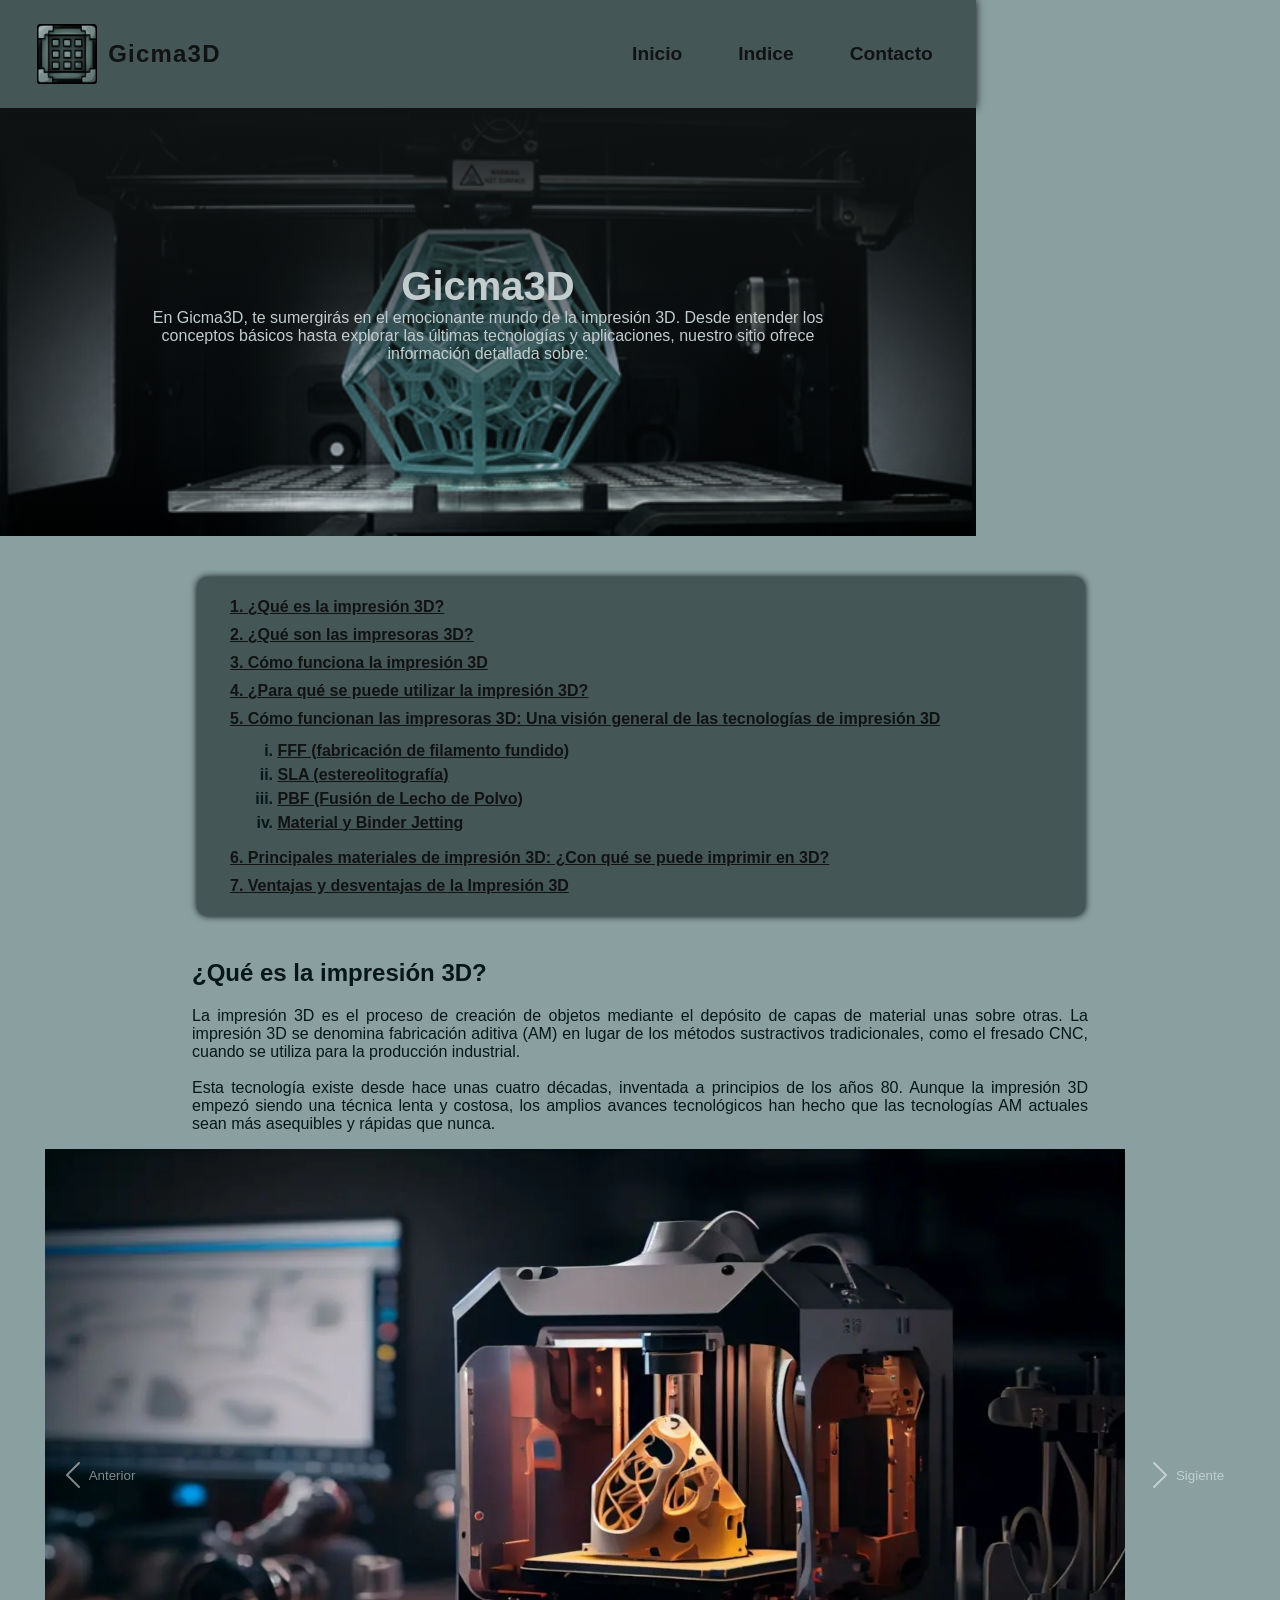
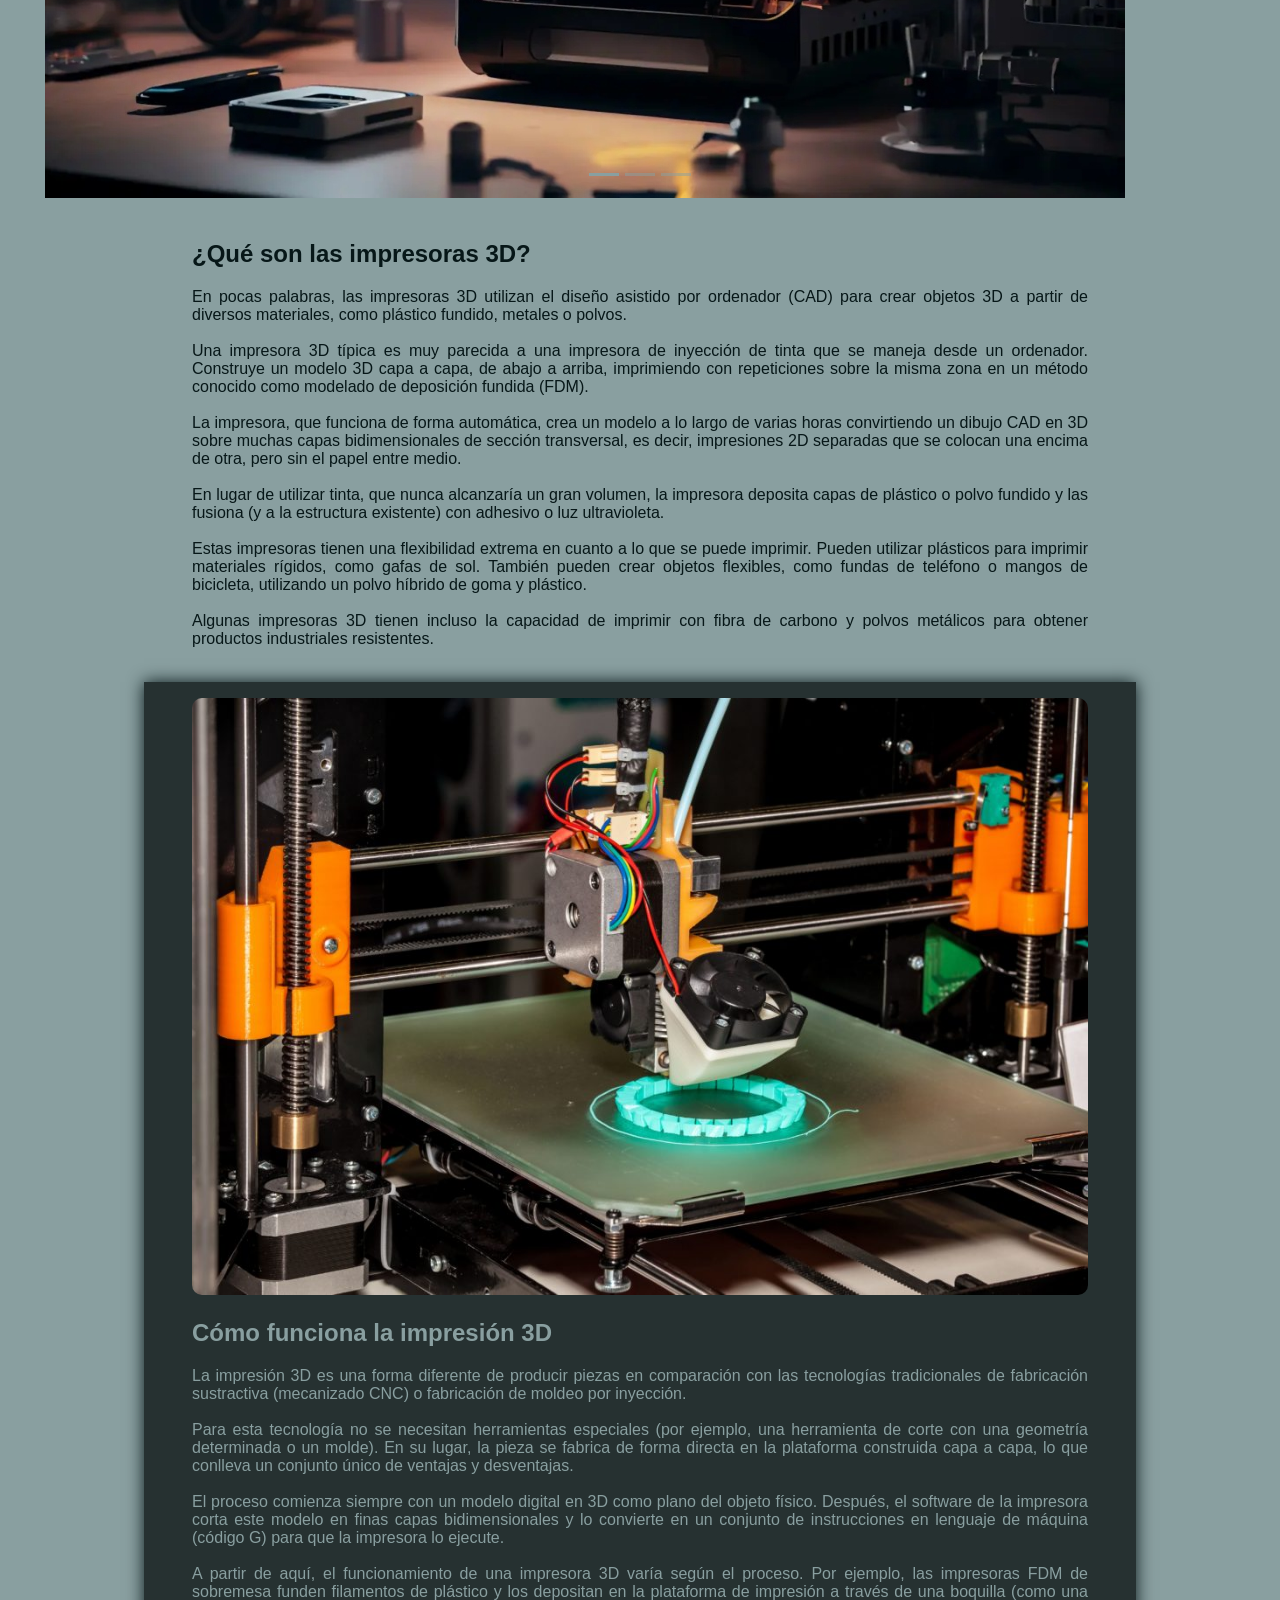
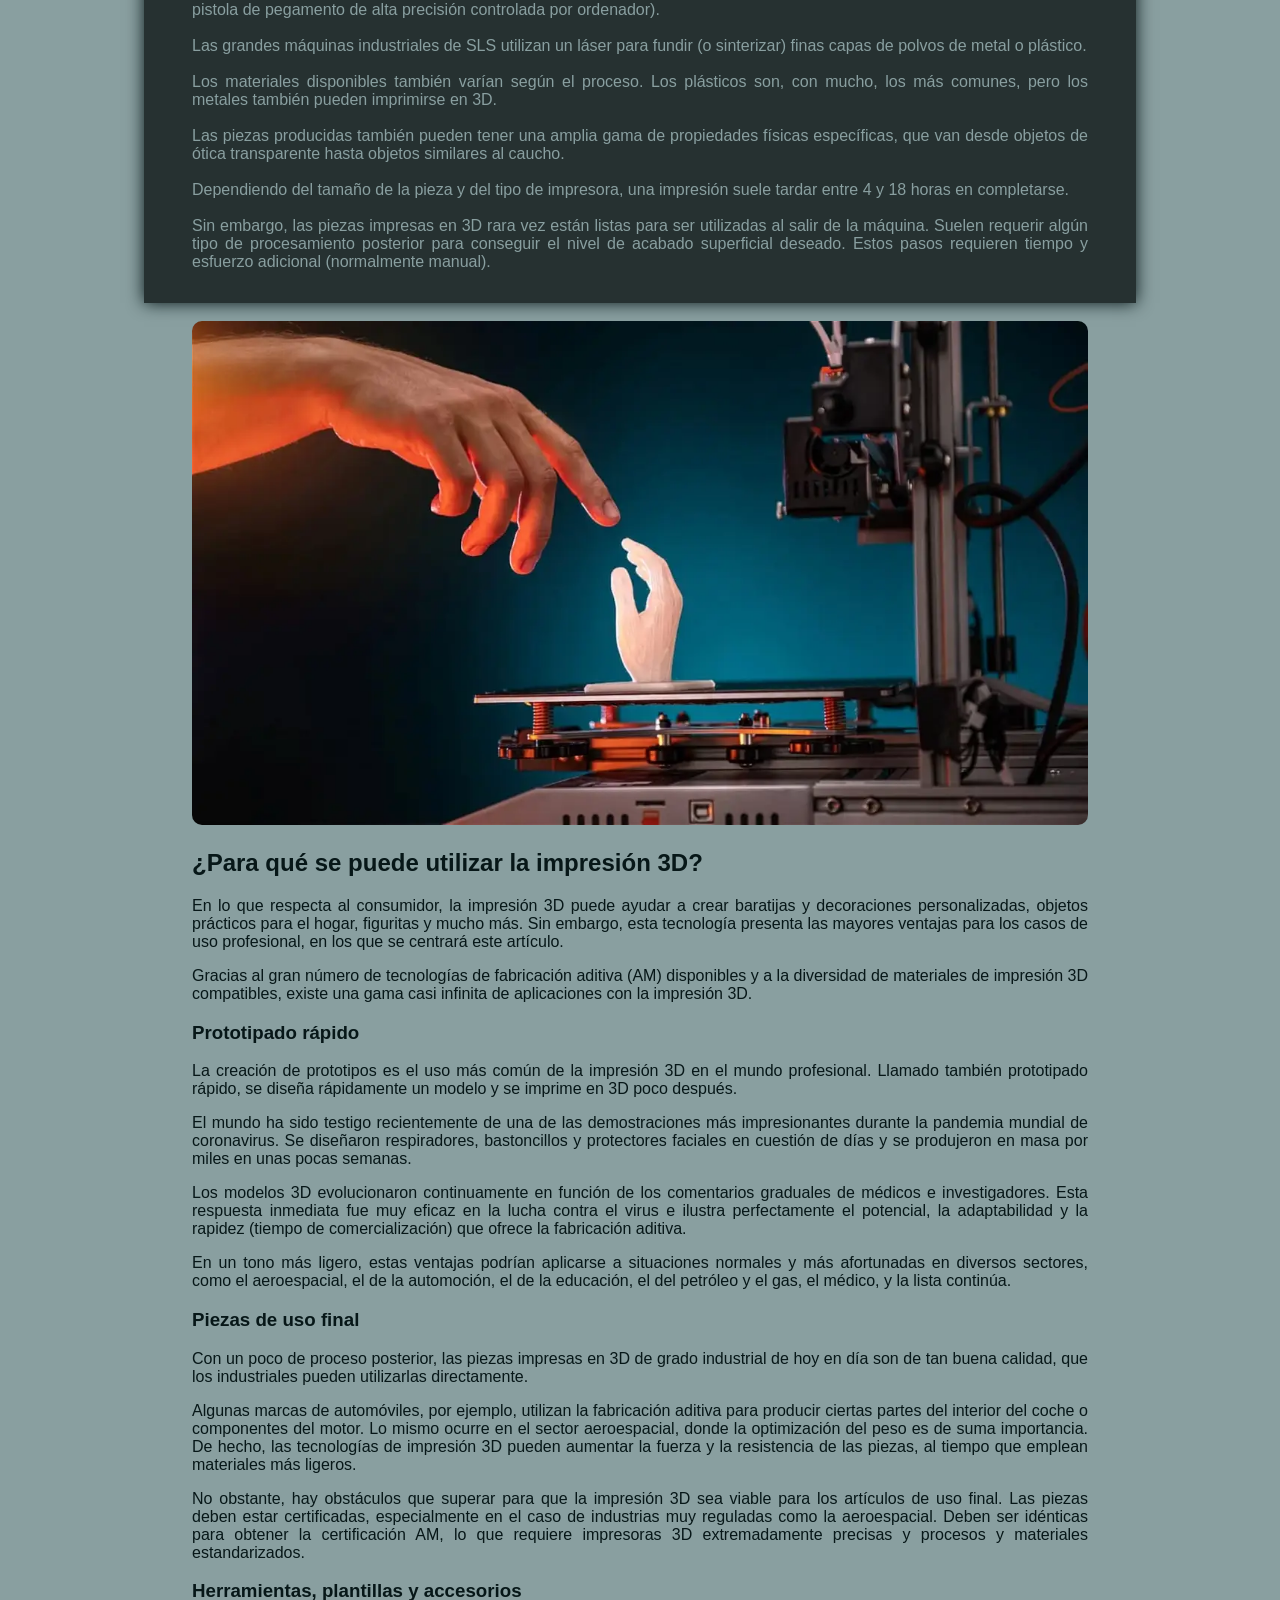
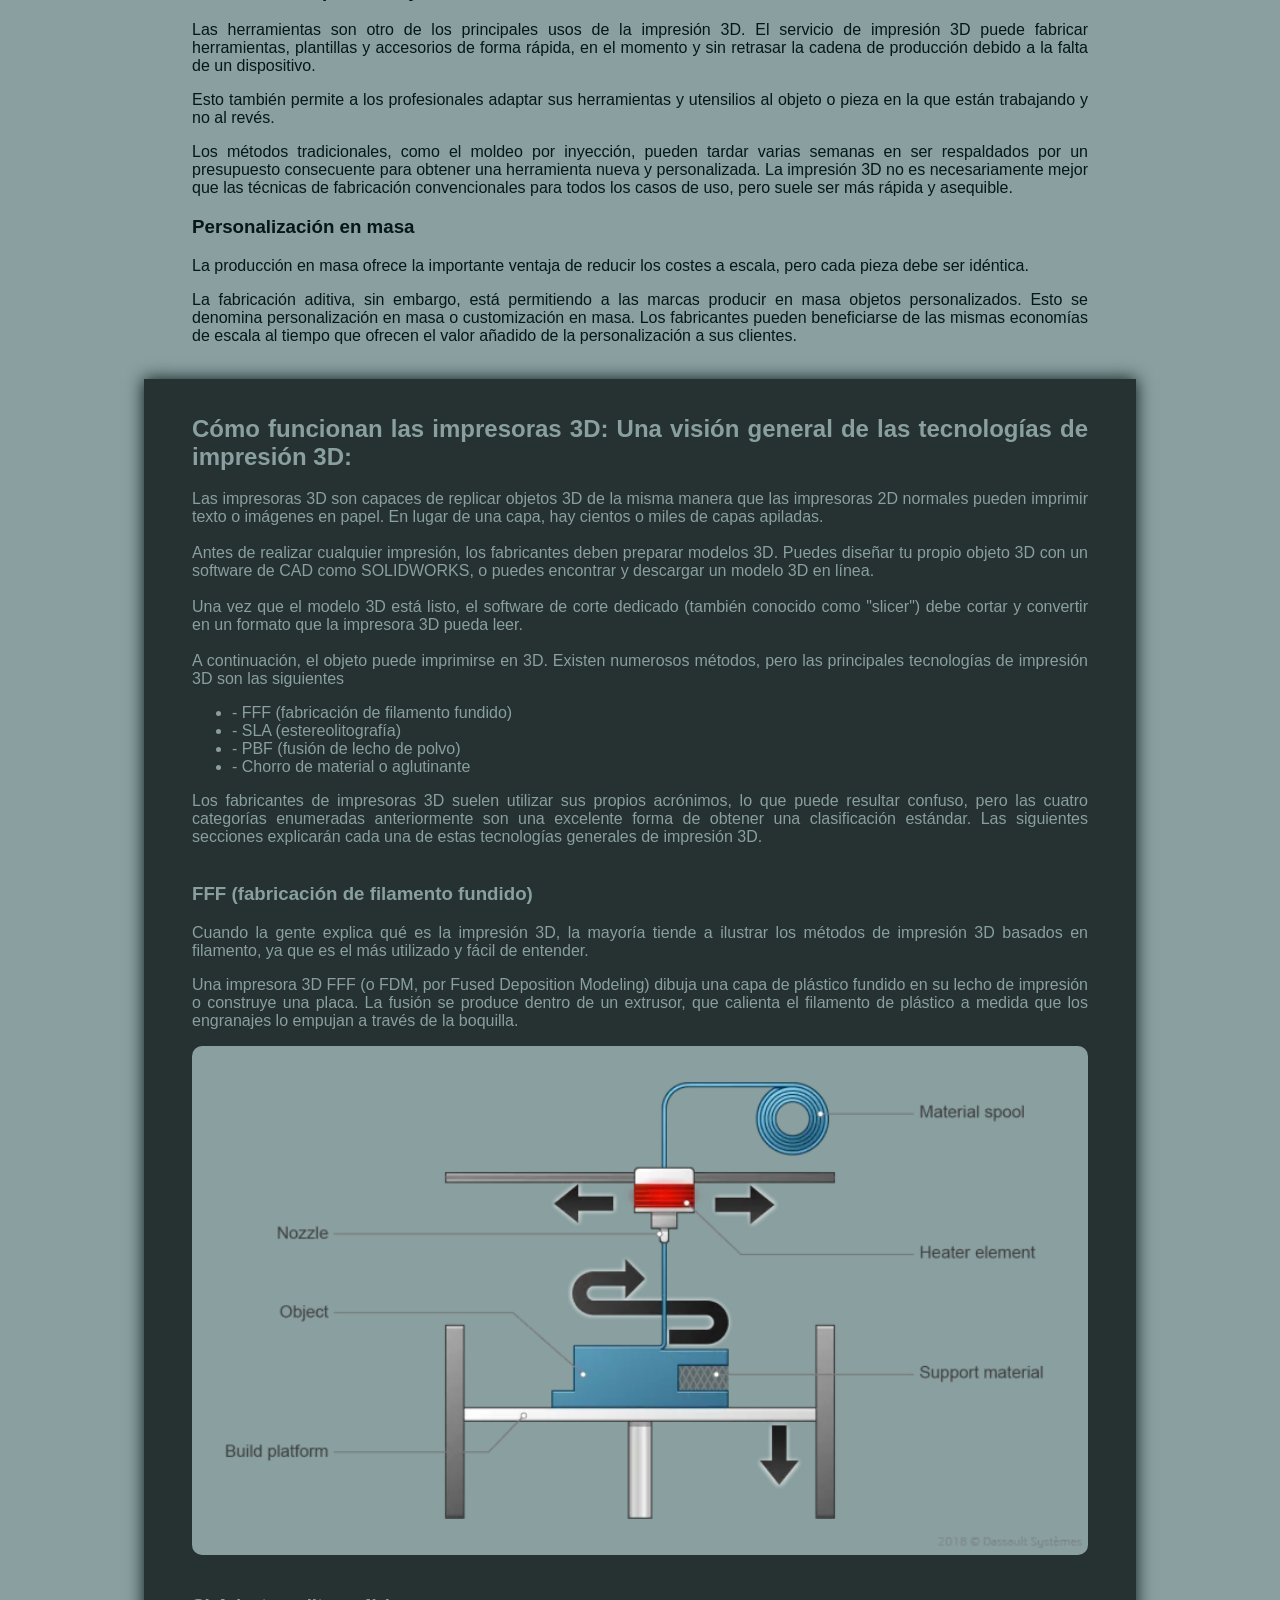
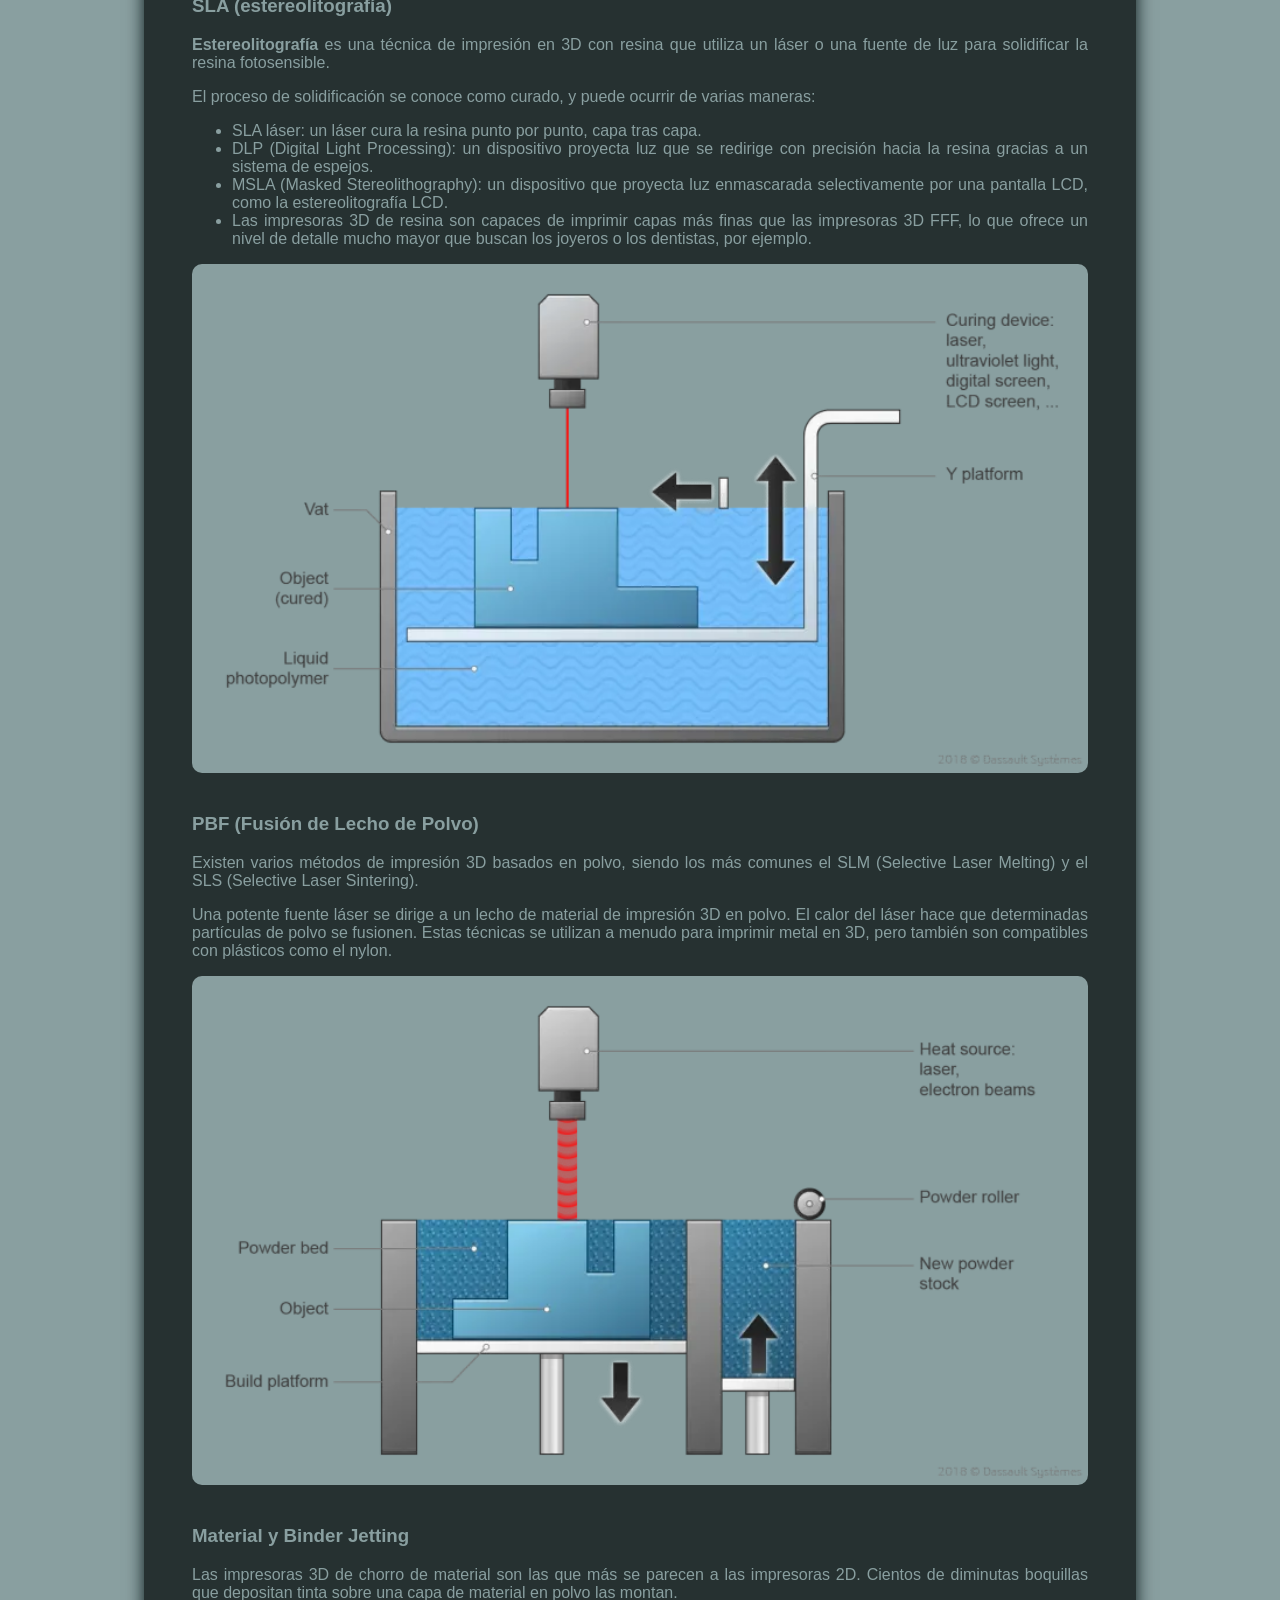
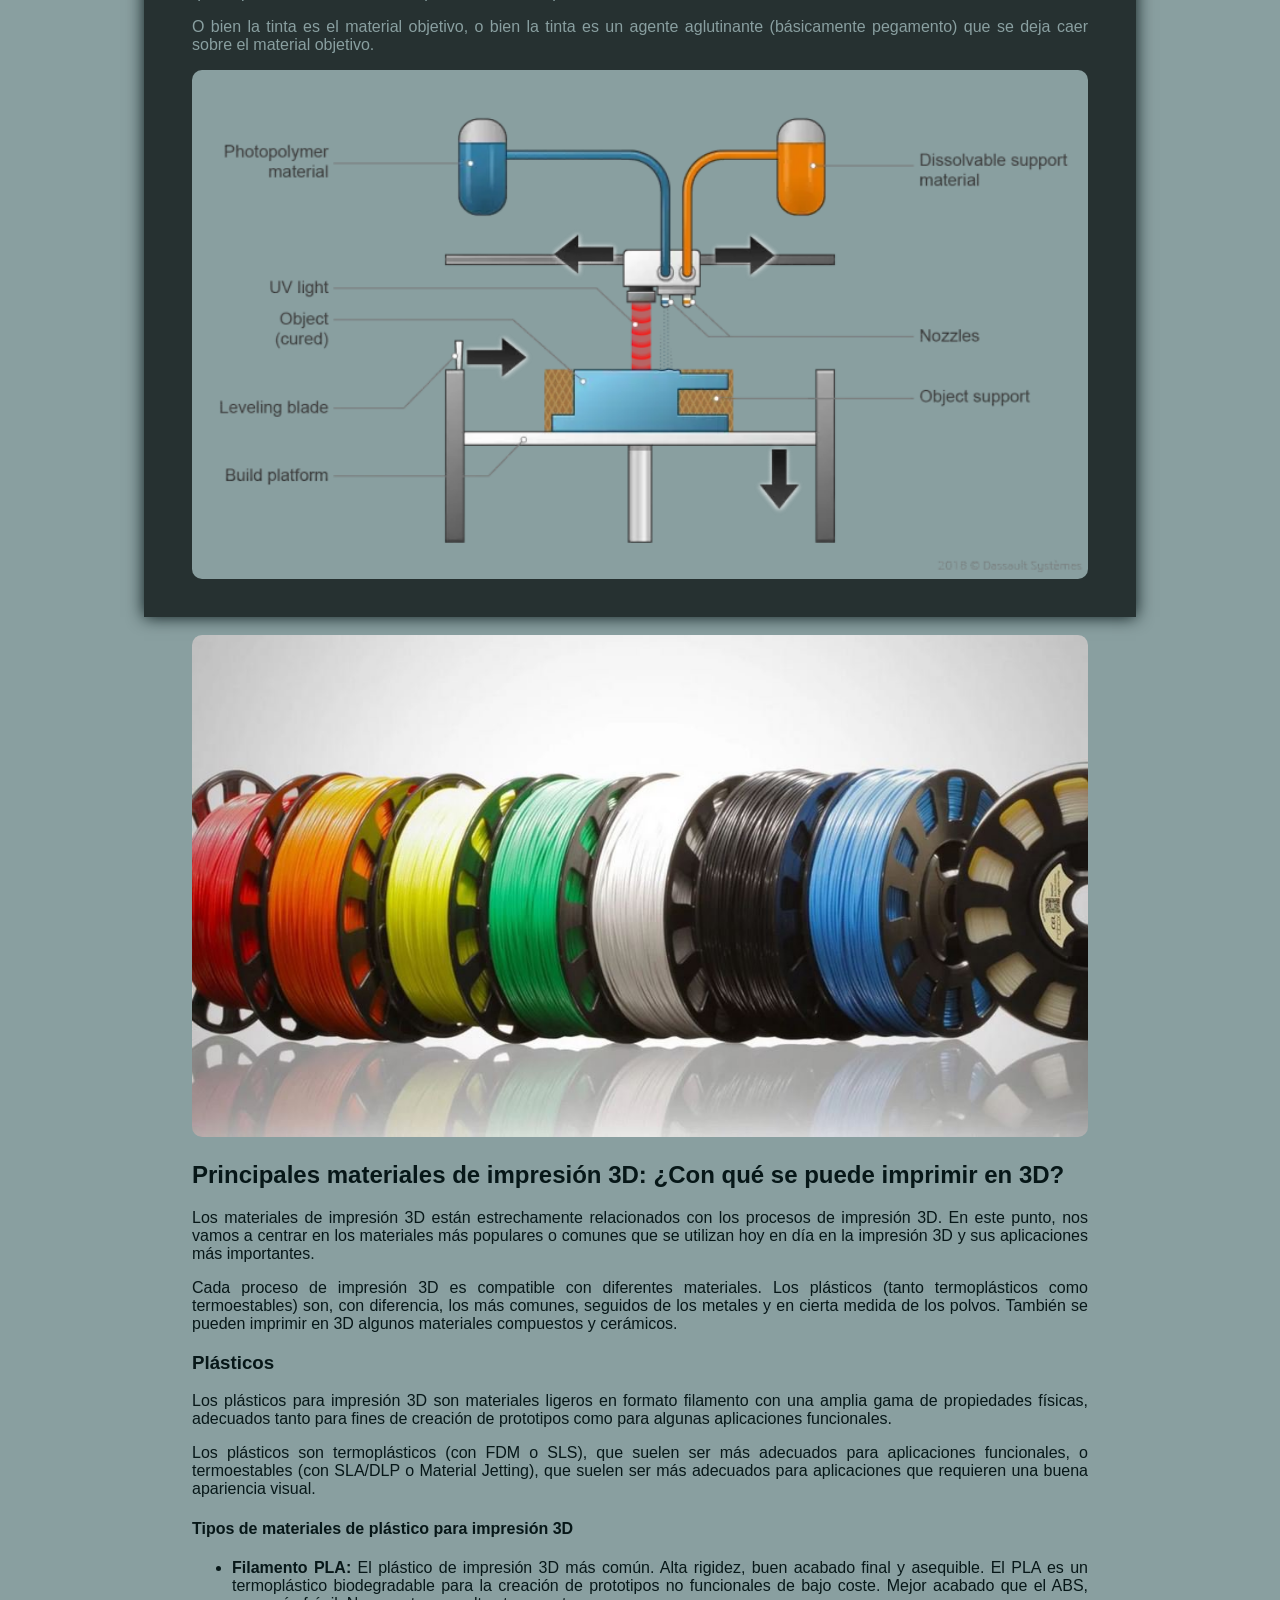
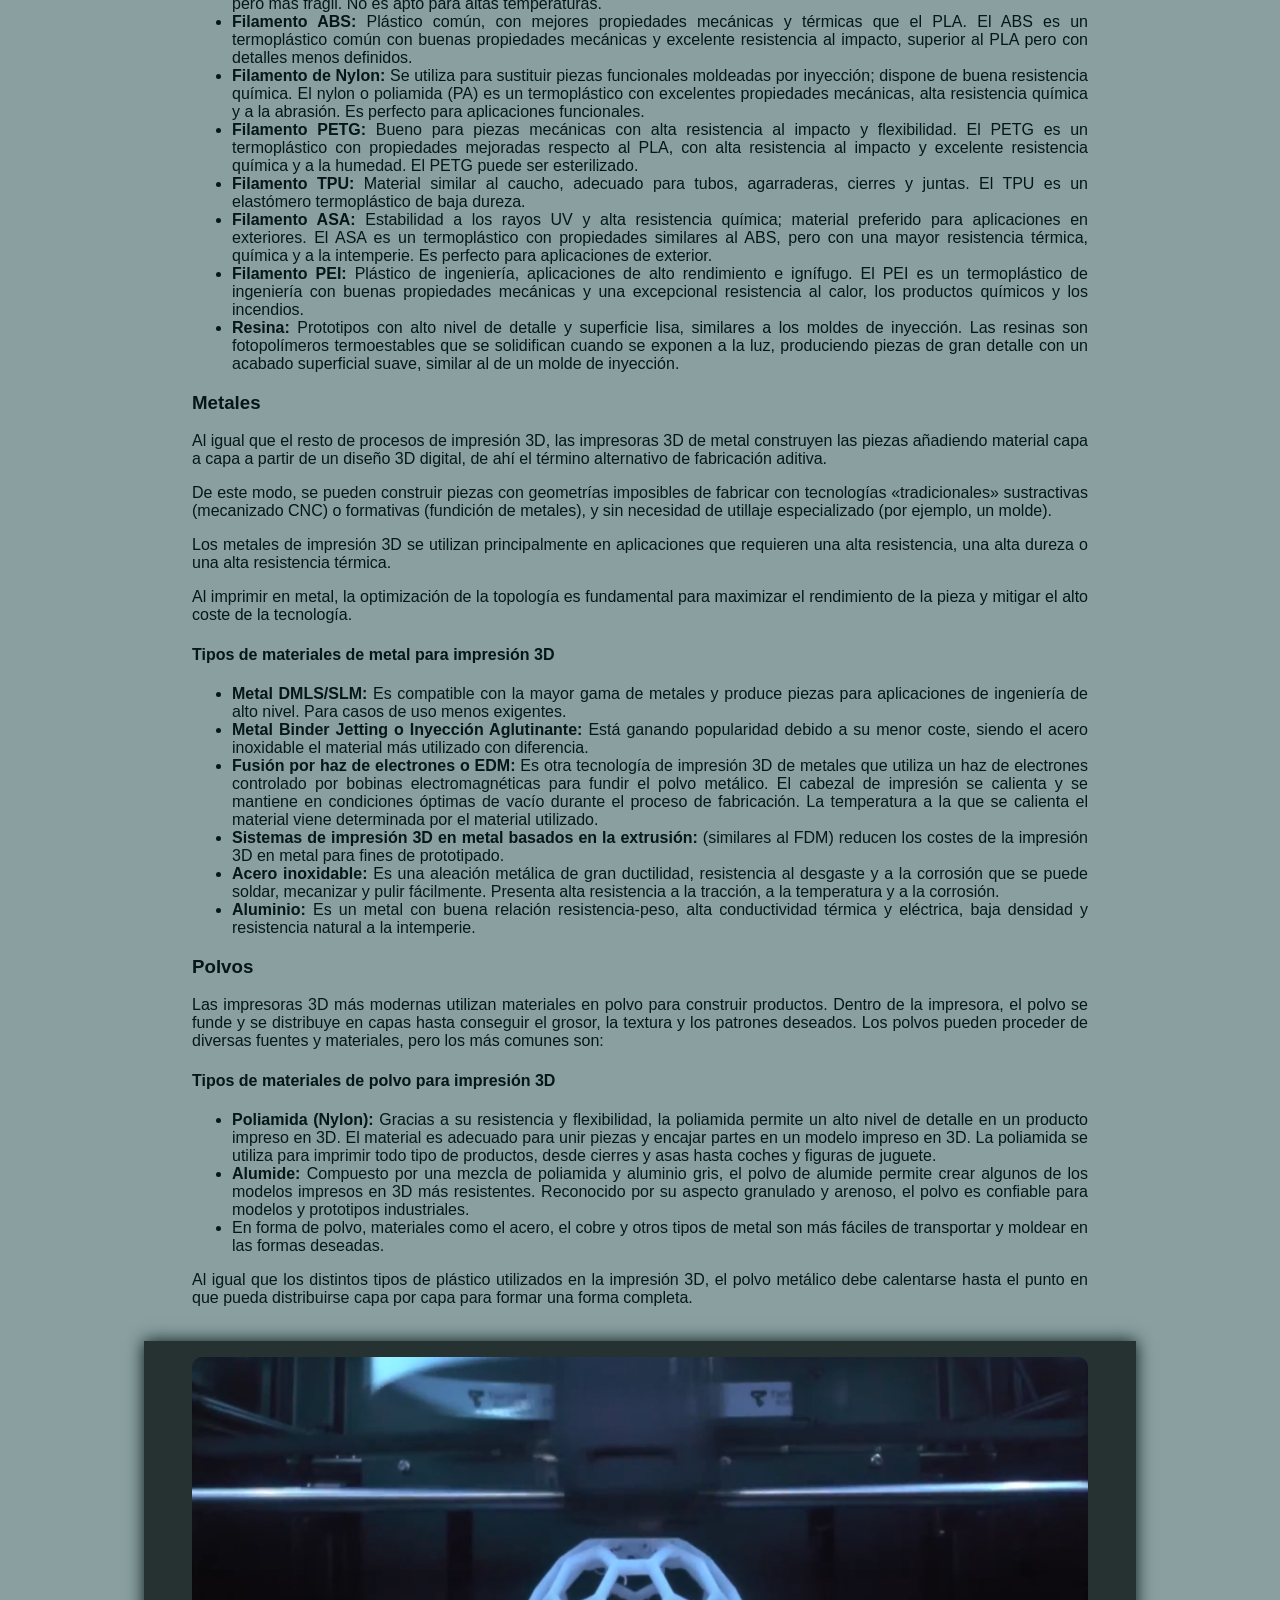
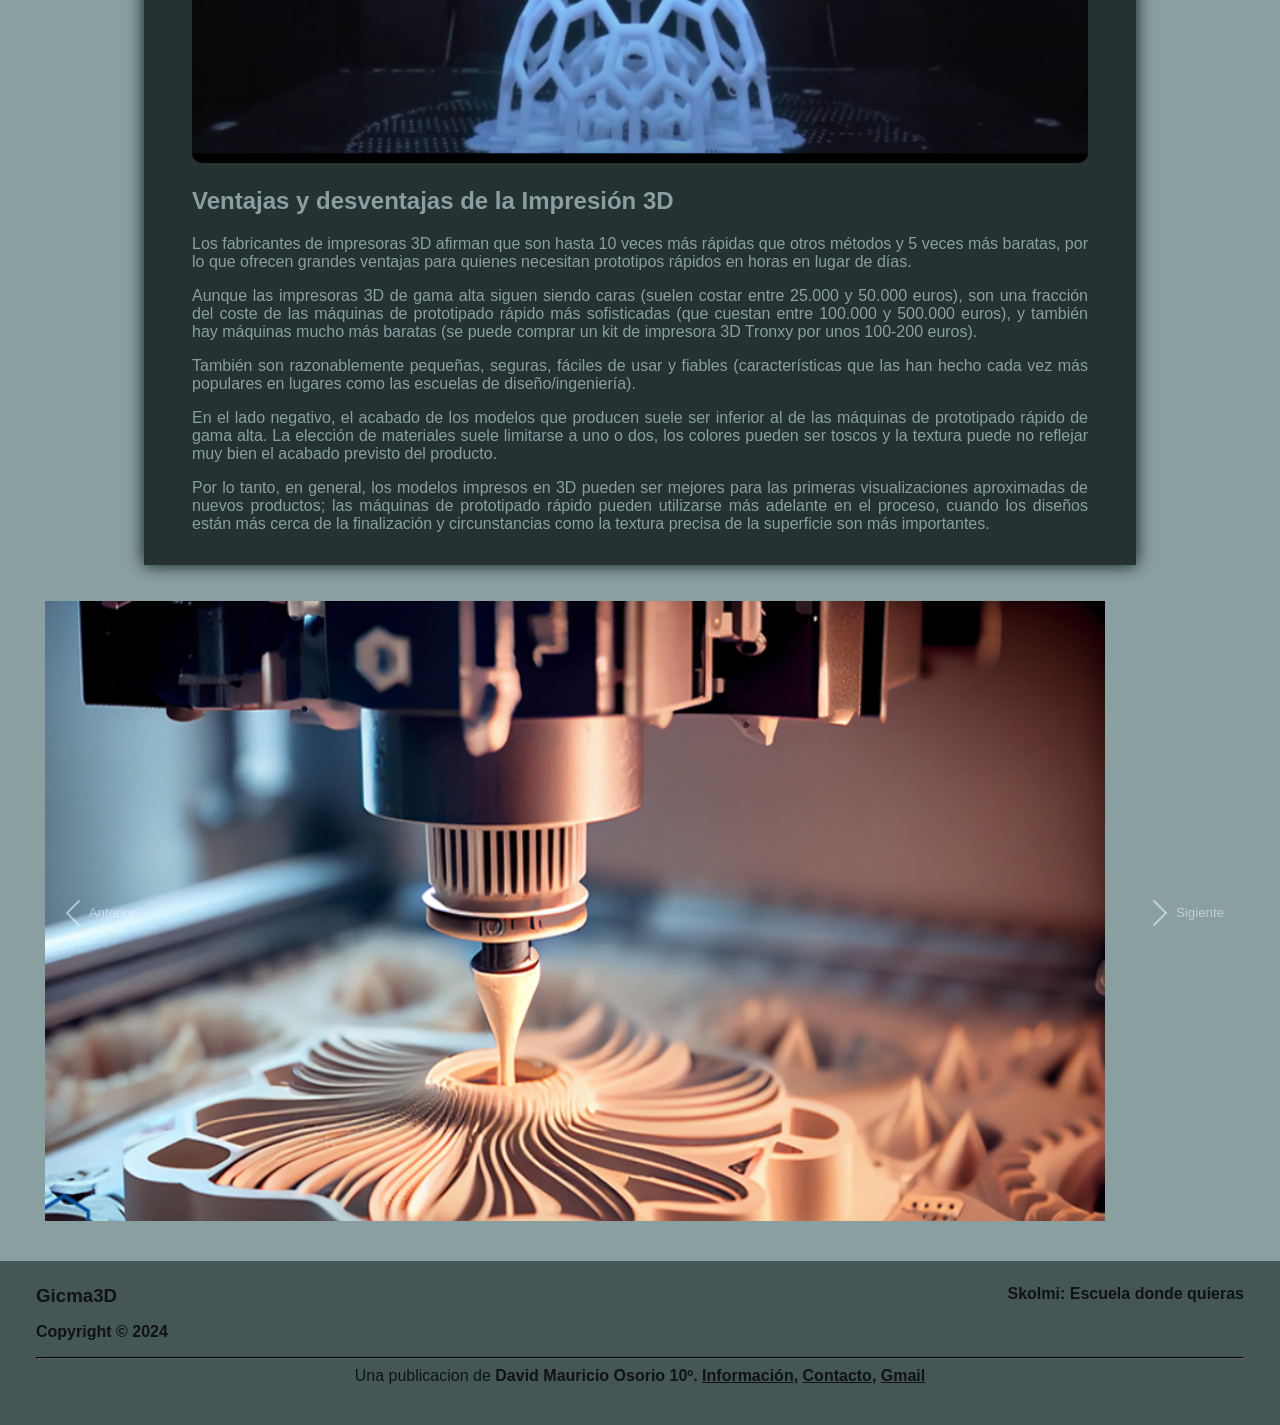
==== index.html @ 35df4855 "Add files via upload" ====
<!DOCTYPE html>
<html lang="es">

<head>
    <meta charset="utf-8">
    <meta name="viewport" content="width=device-width, initial-scale=1.0">

    <title>Gicma3D</title>

    <link rel="stylesheet" href="style.css" />
    <link rel="website icon" type="png" href="Recursos/Icono Gicma3D.png" />

    <link rel="stylesheet" href="css/bootstrap.css">

</head>

<body id="Inicio">
    
    <!-- Header y Menu Superior -->

    <header>

        <a href="Proyecto.html"><img id="Logo" src="Recursos/Icono Gicma3D.png" alt="Logo Gicma3D"></a>
        <h1 id="Titulo_Menu"><a href="Proyecto.html">Gicma3D</a></h1>

        <nav id="Menu"> 
            <ul>

                <li><a href="#Inicio">Inicio</a></li>

                <li><a href="#Indice">Indice</a></li>

                <li><a target="_blank" href="https://miplataformaeducativa.skolmi.com/user/profile.php">Contacto</a></li>

            </ul>
        </nav>
    </header>


    <section id="Inicio_Avanzado">
        
        <h1>Gicma3D</h1>

        <p>En Gicma3D, te sumergirás en el emocionante mundo de la impresión 3D. Desde entender los conceptos básicos hasta explorar las últimas tecnologías y aplicaciones, nuestro sitio ofrece información detallada sobre:</p>
            
    </section>

    <!-- /Header y Menu Superior -->


    <br>


    <!-- Contenido -->

    <article id="Contenido">


        <section>

            <br>


        <!-- Indice -->
         
        <table id="Indice">
            <tr>
                <td>
                    <a href="#¿Qué_es_la_impresión_3D?">1. ¿Qué es la impresión 3D?</a>
                </td>
            </tr>
        
            <tr>
                <td>
                    <a href="#¿Qué_son_las_impresoras_3D?">2. ¿Qué son las impresoras 3D?</a>
                </td>
            </tr>
        
            <tr>
                <td>
                    <a href="#Cómo_funciona_la_impresión_3D">3. Cómo funciona la impresión 3D</a>
                </td>
            </tr>
        
            <tr>
                <td>
                    <a href="#¿Para_qué_se_puede_utilizar_la_impresión_3D?">4. ¿Para qué se puede utilizar la impresión 3D?</a>
                </td>
            </tr>
        
            <tr>
                <td>
                    <a href="#Cómo_funcionan_las_impresoras_3D">5. Cómo funcionan las impresoras 3D: Una visión general de las tecnologías de impresión 3D</a>
                
                    <ol id="sublista">
                        <li><a href="#FFF">FFF (fabricación de filamento fundido)</a></li>
                        <li><a href="#SLA">SLA (estereolitografía)</a></li>
                        <li><a href="#PBF">PBF (Fusión de Lecho de Polvo)</a></li>
                        <li><a href="#Material_y_Binder_Jetting">Material y Binder Jetting</a></li>
                    </ol>
                </td>
            </tr>
        
            <tr>
                <td>
                    <a href="#Principales_materiales_de_impresión_3D">6. Principales materiales de impresión 3D: ¿Con qué se puede imprimir en 3D?</a>
                </td>
            </tr>
        
            <tr>
                <td>
                    <a href="#Ventajas_y_desventajas">7. Ventajas y desventajas de la Impresión 3D</a>
                </td>
            </tr>
        </table>
    
        <!-- /Indice -->


        </section>

        <br>



        <!-- Secciones de contenido -->

        <section id="¿Qué_es_la_impresión_3D?">

            <h2>¿Qué es la impresión 3D?</h2>

            <p>La impresión 3D es el proceso de creación de objetos mediante el depósito de capas de material unas sobre otras. La impresión 3D se denomina fabricación aditiva (AM) en lugar de los métodos sustractivos tradicionales, como el fresado CNC, cuando se utiliza para la producción industrial.
            <br><br>

            Esta tecnología existe desde hace unas cuatro décadas, inventada a principios de los años 80. Aunque la impresión 3D empezó siendo una técnica lenta y costosa, los amplios avances tecnológicos han hecho que las tecnologías AM actuales sean más asequibles y rápidas que nunca.</p>

        </section>

        <!-- Carrousel Bootstrap -->

        <div id="carouselExampleIndicators" class="carousel slide">
            <div class="carousel-indicators">
              <button type="button" data-bs-target="#carouselExampleIndicators" data-bs-slide-to="0" class="active" aria-current="true" aria-label="Slide 1"></button>
              <button type="button" data-bs-target="#carouselExampleIndicators" data-bs-slide-to="1" aria-label="Slide 2"></button>
              <button type="button" data-bs-target="#carouselExampleIndicators" data-bs-slide-to="2" aria-label="Slide 3"></button>
            </div>
            <div class="carousel-inner">
              <div class="carousel-item active">
                <img src="Recursos/Impresora 3D.jpg" class="d-block w-100">
              </div>
              <div class="carousel-item">
                <img src="Recursos/3D imagen.png" class="d-block w-100">
              </div>
            </div>
            <button class="carousel-control-prev" type="button" data-bs-target="#carouselExampleIndicators" data-bs-slide="prev">
              <span class="carousel-control-prev-icon" aria-hidden="true"></span>
              <span class="visually-hidden">Anterior</span>
            </button>
            <button class="carousel-control-next" type="button" data-bs-target="#carouselExampleIndicators" data-bs-slide="next">
              <span class="carousel-control-next-icon" aria-hidden="true"></span>
              <span class="visually-hidden">Sigiente</span>
            </button>
          </div>

        <!-- /Carrousel Botstrap -->


        <br>


        <!-- Section Que son las Impresoras 3D -->

        <section id="¿Qué_son_las_impresoras_3D?">

            <h2>¿Qué son las impresoras 3D?</h2>


            <p>En pocas palabras, las impresoras 3D utilizan el diseño asistido por ordenador (CAD) para crear objetos 3D a partir de diversos materiales, como plástico fundido, metales o polvos. <br><br>

            Una impresora 3D típica es muy parecida a una impresora de inyección de tinta que se maneja desde un ordenador. Construye un modelo 3D capa a capa, de abajo a arriba, imprimiendo con repeticiones sobre la misma zona en un método conocido como modelado de deposición fundida (FDM). <br><br>
                
            La impresora, que funciona de forma automática, crea un modelo a lo largo de varias horas convirtiendo un dibujo CAD en 3D sobre muchas capas bidimensionales de sección transversal, es decir, impresiones 2D separadas que se colocan una encima de otra, pero sin el papel entre medio. <br><br>
                
            En lugar de utilizar tinta, que nunca alcanzaría un gran volumen, la impresora deposita capas de plástico o polvo fundido y las fusiona (y a la estructura existente) con adhesivo o luz ultravioleta. <br><br>
                
            Estas impresoras tienen una flexibilidad extrema en cuanto a lo que se puede imprimir. Pueden utilizar plásticos para imprimir materiales rígidos, como gafas de sol. También pueden crear objetos flexibles, como fundas de teléfono o mangos de bicicleta, utilizando un polvo híbrido de goma y plástico. <br><br>
                
            Algunas impresoras 3D tienen incluso la capacidad de imprimir con fibra de carbono y polvos metálicos para obtener productos industriales resistentes.</p>

        </section>

        <!-- /Section Que son las Impresoras 3D -->


        <br>


        <!-- Section Cómo funciona la impresión 3D -->

        <section id="Cómo_funciona_la_impresión_3D">

            <img class="Imagen" src="Recursos/Impresora 3D Inicio capa.jpg" alt="Imagen Impresora 3D">


            <h2>Cómo funciona la impresión 3D</h2>

            <p>La impresión 3D es una forma diferente de producir piezas en comparación con las tecnologías tradicionales de fabricación sustractiva (mecanizado CNC) o fabricación de moldeo por inyección.

            <br><br>

            Para esta tecnología no se necesitan herramientas especiales (por ejemplo, una herramienta de corte con una geometría determinada o un molde). En su lugar, la pieza se fabrica de forma directa en la plataforma construida capa a capa, lo que conlleva un conjunto único de ventajas y desventajas.

            <br><br>

            El proceso comienza siempre con un modelo digital en 3D como plano del objeto físico. Después, el software de la impresora corta este modelo en finas capas bidimensionales y lo convierte en un conjunto de instrucciones en lenguaje de máquina (código G) para que la impresora lo ejecute.

            <br><br>

            A partir de aquí, el funcionamiento de una impresora 3D varía según el proceso. Por ejemplo, las impresoras FDM de sobremesa funden filamentos de plástico y los depositan en la plataforma de impresión a través de una boquilla (como una pistola de pegamento de alta precisión controlada por ordenador).

            <br><br>

            Las grandes máquinas industriales de SLS utilizan un láser para fundir (o sinterizar) finas capas de polvos de metal o plástico.

            <br><br>

            Los materiales disponibles también varían según el proceso. Los plásticos son, con mucho, los más comunes, pero los metales también pueden imprimirse en 3D.

            <br><br>

            Las piezas producidas también pueden tener una amplia gama de propiedades físicas específicas, que van desde objetos de ótica transparente hasta objetos similares al caucho.

            <br><br>

            Dependiendo del tamaño de la pieza y del tipo de impresora, una impresión suele tardar entre 4 y 18 horas en completarse.

            <br><br>

            Sin embargo, las piezas impresas en 3D rara vez están listas para ser utilizadas al salir de la máquina. Suelen requerir algún tipo de procesamiento posterior para conseguir el nivel de acabado superficial deseado. Estos pasos requieren tiempo y esfuerzo adicional (normalmente manual).</p>

        </section>

        <!-- /Section Cómo funciona la impresión 3D -->


        <br>


        <!-- Section ¿Para qué se puede utilizar la impresión 3D? -->

        <section id="¿Para_qué_se_puede_utilizar_la_impresión_3D?">

            <img class="Imagen" src="Recursos/Impresora 3D mano.webp" alt="Imagen de una persona tocando con su mano a una mano impresa en 3D"/>
            
            <h2>¿Para qué se puede utilizar la impresión 3D?</h2>


            <p>En lo que respecta al consumidor, la impresión 3D puede ayudar a crear baratijas y decoraciones personalizadas, objetos prácticos para el hogar, figuritas y mucho más. Sin embargo, esta tecnología presenta las mayores ventajas para los casos de uso profesional, en los que se centrará este artículo.</p>

            <p>Gracias al gran número de tecnologías de fabricación aditiva (AM) disponibles y a la diversidad de materiales de impresión 3D compatibles, existe una gama casi infinita de aplicaciones con la impresión 3D.</p>



            <h3>Prototipado rápido</h3>

            <p>La creación de prototipos es el uso más común de la impresión 3D en el mundo profesional. Llamado también prototipado rápido, se diseña rápidamente un modelo y se imprime en 3D poco después.</p>

            <p>El mundo ha sido testigo recientemente de una de las demostraciones más impresionantes durante la pandemia mundial de coronavirus. Se diseñaron respiradores, bastoncillos y protectores faciales en cuestión de días y se produjeron en masa por miles en unas pocas semanas.</p>

            <p>Los modelos 3D evolucionaron continuamente en función de los comentarios graduales de médicos e investigadores. Esta respuesta inmediata fue muy eficaz en la lucha contra el virus e ilustra perfectamente el potencial, la adaptabilidad y la rapidez (tiempo de comercialización) que ofrece la fabricación aditiva.</p>

            <p>En un tono más ligero, estas ventajas podrían aplicarse a situaciones normales y más afortunadas en diversos sectores, como el aeroespacial, el de la automoción, el de la educación, el del petróleo y el gas, el médico, y la lista continúa.</p>



            <h3>Piezas de uso final</h3>

            <p>Con un poco de proceso posterior, las piezas impresas en 3D de grado industrial de hoy en día son de tan buena calidad, que los industriales pueden utilizarlas directamente.</p>

            <p>Algunas marcas de automóviles, por ejemplo, utilizan la fabricación aditiva para producir ciertas partes del interior del coche o componentes del motor. Lo mismo ocurre en el sector aeroespacial, donde la optimización del peso es de suma importancia. De hecho, las tecnologías de impresión 3D pueden aumentar la fuerza y la resistencia de las piezas, al tiempo que emplean materiales más ligeros.</p>

            <p>No obstante, hay obstáculos que superar para que la impresión 3D sea viable para los artículos de uso final. Las piezas deben estar certificadas, especialmente en el caso de industrias muy reguladas como la aeroespacial. Deben ser idénticas para obtener la certificación AM, lo que requiere impresoras 3D extremadamente precisas y procesos y materiales estandarizados.</p>



            <h3>Herramientas, plantillas y accesorios</h3>

            <p>Las herramientas son otro de los principales usos de la impresión 3D. El servicio de impresión 3D puede fabricar herramientas, plantillas y accesorios de forma rápida, en el momento y sin retrasar la cadena de producción debido a la falta de un dispositivo.</p>

            <p>Esto también permite a los profesionales adaptar sus herramientas y utensilios al objeto o pieza en la que están trabajando y no al revés.</p>

            <p>Los métodos tradicionales, como el moldeo por inyección, pueden tardar varias semanas en ser respaldados por un presupuesto consecuente para obtener una herramienta nueva y personalizada. La impresión 3D no es necesariamente mejor que las técnicas de fabricación convencionales para todos los casos de uso, pero suele ser más rápida y asequible.</p>



            <h3>Personalización en masa</h3>

            <p>La producción en masa ofrece la importante ventaja de reducir los costes a escala, pero cada pieza debe ser idéntica.</p>

            <p>La fabricación aditiva, sin embargo, está permitiendo a las marcas producir en masa objetos personalizados. Esto se denomina personalización en masa o customización en masa. Los fabricantes pueden beneficiarse de las mismas economías de escala al tiempo que ofrecen el valor añadido de la personalización a sus clientes.</p>

        </section>

        <!-- /Section ¿Para qué se puede utilizar la impresión 3D? -->


        <br>


        <!-- Section Cómo funcionan las impresoras 3D -->

        <section id="Cómo_funcionan_las_impresoras_3D">

            <!-- Titulo -->

            <h2>Cómo funcionan las impresoras 3D: Una visión general de las tecnologías de impresión 3D:</h2>

            <!-- /Titulo -->



            <!-- Texto -->

            <p>Las impresoras 3D son capaces de replicar objetos 3D de la misma manera que las impresoras 2D normales pueden imprimir texto o imágenes en papel. En lugar de una capa, hay cientos o miles de capas apiladas.
            <br><br>

            Antes de realizar cualquier impresión, los fabricantes deben preparar modelos 3D. Puedes diseñar tu propio objeto 3D con un software de CAD como SOLIDWORKS, o puedes encontrar y descargar un modelo 3D en línea.
            <br><br>

            Una vez que el modelo 3D está listo, el software de corte dedicado (también conocido como "slicer") debe cortar y convertir en un formato que la impresora 3D pueda leer.
            <br><br> 

            A continuación, el objeto puede imprimirse en 3D. Existen numerosos métodos, pero las principales tecnologías de impresión 3D son las siguientes
            <br>


            <ul>
                <li>- FFF (fabricación de filamento fundido)</li>
                <li>- SLA (estereolitografía)</li>
                <li>- PBF (fusión de lecho de polvo)</li>
                <li>- Chorro de material o aglutinante</li>
            </ul>


            Los fabricantes de impresoras 3D suelen utilizar sus propios acrónimos, lo que puede resultar confuso, pero las cuatro categorías enumeradas anteriormente son una excelente forma de obtener una clasificación estándar. Las siguientes secciones explicarán cada una de estas tecnologías generales de impresión 3D.
            <br><br>
            </p>

            <!-- /Texto -->


            
            <!-- Subtemas -->

            <h3 id="FFF">FFF (fabricación de filamento fundido)</h3>

            <p>Cuando la gente explica qué es la impresión 3D, la mayoría tiende a ilustrar los métodos de impresión 3D basados en filamento, ya que es el más utilizado y fácil de entender.</p>

            <p>Una impresora 3D FFF (o FDM, por Fused Deposition Modeling) dibuja una capa de plástico fundido en su lecho de impresión o construye una placa. La fusión se produce dentro de un extrusor, que calienta el filamento de plástico a medida que los engranajes lo empujan a través de la boquilla.</p>

            <img class="Imagen" src="Recursos/FFF.webp" alt="Imagen Funcionamiento Impresora 3D">
            <br><br>



            <h3 id="SLA">SLA (estereolitografía)</h3>

            <p><strong>Estereolitografía</strong> es una técnica de impresión en 3D con resina que utiliza un láser o una fuente de luz para solidificar la resina fotosensible.</p>

            <p>El proceso de solidificación se conoce como curado, y puede ocurrir de varias maneras:</p>

            <ul>

                <li>SLA láser: un láser cura la resina punto por punto, capa tras capa.</li>

                <li>DLP (Digital Light Processing): un dispositivo proyecta luz que se redirige con precisión hacia la resina gracias a un sistema de espejos.</li>

                <li>MSLA (Masked Stereolithography): un dispositivo que proyecta luz enmascarada selectivamente por una pantalla LCD, como la estereolitografía LCD.</li>

                <li>Las impresoras 3D de resina son capaces de imprimir capas más finas que las impresoras 3D FFF, lo que ofrece un nivel de detalle mucho mayor que buscan los joyeros o los dentistas, por ejemplo.</li>

            </ul>

            <img class="Imagen" src="Recursos/SLA.webp" alt="Imagen Funcionamiento Impresora 3D">
            <br><br>



            <h3 id="PBF">PBF (Fusión de Lecho de Polvo)</h3>

            <p>Existen varios métodos de impresión 3D basados en polvo, siendo los más comunes el SLM (Selective Laser Melting) y el SLS (Selective Laser Sintering).</p>

            <p>Una potente fuente láser se dirige a un lecho de material de impresión 3D en polvo. El calor del láser hace que determinadas partículas de polvo se fusionen. Estas técnicas se utilizan a menudo para imprimir metal en 3D, pero también son compatibles con plásticos como el nylon.</p>

            <img class="Imagen" src="Recursos/PBF.webp" alt="Imagen Funcionamiento Impresora 3D">
            <br><br>



            <h3 id="Material_y_Binder_Jetting">Material y Binder Jetting</h3>

            <p>Las impresoras 3D de chorro de material son las que más se parecen a las impresoras 2D. Cientos de diminutas boquillas que depositan tinta sobre una capa de material en polvo las montan.</p>

            <p>O bien la tinta es el material objetivo, o bien la tinta es un agente aglutinante (básicamente pegamento) que se deja caer sobre el material objetivo.</p>

            <img class="Imagen" src="Recursos/M y B.webp" alt="Imagen Funcionamiento Impresora 3D">
            <br><br>

            <!-- /Subtemas -->

        </section>

        <!-- /Cómo_funcionan_las_impresoras_3D -->


        <br>


        <!-- Section Principales materiales de impresión 3D -->

        <section id="Principales_materiales_de_impresión_3D">

            <img class="Imagen" src="Recursos/Materiales Impresion.jpg" alt="Imagen de varios Filamentos de distintos colores"/>
            
            <h2>Principales materiales de impresión 3D: ¿Con qué se puede imprimir en 3D?</h2>


            <p>Los materiales de impresión 3D están estrechamente relacionados con los procesos de impresión 3D. En este punto, nos vamos a centrar en los materiales más populares o comunes que se utilizan hoy en día en la impresión 3D y sus aplicaciones más importantes.</p>
            <p>Cada proceso de impresión 3D es compatible con diferentes materiales. Los plásticos (tanto termoplásticos como termoestables) son, con diferencia, los más comunes, seguidos de los metales y en cierta medida de los polvos. También se pueden imprimir en 3D algunos materiales compuestos y cerámicos.</p>
            


            <h3>Plásticos</h3>
            <p>Los plásticos para impresión 3D son materiales ligeros en formato filamento con una amplia gama de propiedades físicas, adecuados tanto para fines de creación de prototipos como para algunas aplicaciones funcionales.</p>
            <p>Los plásticos son termoplásticos (con FDM o SLS), que suelen ser más adecuados para aplicaciones funcionales, o termoestables (con SLA/DLP o Material Jetting), que suelen ser más adecuados para aplicaciones que requieren una buena apariencia visual.</p>
            
            <h4>Tipos de materiales de plástico para impresión 3D</h4>
            <ul>
                <li><strong>Filamento PLA:</strong> El plástico de impresión 3D más común. Alta rigidez, buen acabado final y asequible. El PLA es un termoplástico biodegradable para la creación de prototipos no funcionales de bajo coste. Mejor acabado que el ABS, pero más frágil. No es apto para altas temperaturas.</li>
                <li><strong>Filamento ABS:</strong> Plástico común, con mejores propiedades mecánicas y térmicas que el PLA. El ABS es un termoplástico común con buenas propiedades mecánicas y excelente resistencia al impacto, superior al PLA pero con detalles menos definidos.</li>
                <li><strong>Filamento de Nylon:</strong> Se utiliza para sustituir piezas funcionales moldeadas por inyección; dispone de buena resistencia química. El nylon o poliamida (PA) es un termoplástico con excelentes propiedades mecánicas, alta resistencia química y a la abrasión. Es perfecto para aplicaciones funcionales.</li>
                <li><strong>Filamento PETG:</strong> Bueno para piezas mecánicas con alta resistencia al impacto y flexibilidad. El PETG es un termoplástico con propiedades mejoradas respecto al PLA, con alta resistencia al impacto y excelente resistencia química y a la humedad. El PETG puede ser esterilizado.</li>
                <li><strong>Filamento TPU:</strong> Material similar al caucho, adecuado para tubos, agarraderas, cierres y juntas. El TPU es un elastómero termoplástico de baja dureza.</li>
                <li><strong>Filamento ASA:</strong> Estabilidad a los rayos UV y alta resistencia química; material preferido para aplicaciones en exteriores. El ASA es un termoplástico con propiedades similares al ABS, pero con una mayor resistencia térmica, química y a la intemperie. Es perfecto para aplicaciones de exterior.</li>
                <li><strong>Filamento PEI:</strong> Plástico de ingeniería, aplicaciones de alto rendimiento e ignífugo. El PEI es un termoplástico de ingeniería con buenas propiedades mecánicas y una excepcional resistencia al calor, los productos químicos y los incendios.</li>
                <li><strong>Resina:</strong> Prototipos con alto nivel de detalle y superficie lisa, similares a los moldes de inyección. Las resinas son fotopolímeros termoestables que se solidifican cuando se exponen a la luz, produciendo piezas de gran detalle con un acabado superficial suave, similar al de un molde de inyección.</li>
            </ul>


        
            <h3>Metales</h3>
            <p>Al igual que el resto de procesos de impresión 3D, las impresoras 3D de metal construyen las piezas añadiendo material capa a capa a partir de un diseño 3D digital, de ahí el término alternativo de fabricación aditiva.</p>
            <p>De este modo, se pueden construir piezas con geometrías imposibles de fabricar con tecnologías «tradicionales» sustractivas (mecanizado CNC) o formativas (fundición de metales), y sin necesidad de utillaje especializado (por ejemplo, un molde).</p>
            <p>Los metales de impresión 3D se utilizan principalmente en aplicaciones que requieren una alta resistencia, una alta dureza o una alta resistencia térmica.</p>
            <p>Al imprimir en metal, la optimización de la topología es fundamental para maximizar el rendimiento de la pieza y mitigar el alto coste de la tecnología.</p>
            
            <h4>Tipos de materiales de metal para impresión 3D</h4>

            <ul>
                <li><strong>Metal DMLS/SLM:</strong> Es compatible con la mayor gama de metales y produce piezas para aplicaciones de ingeniería de alto nivel. Para casos de uso menos exigentes.</li>
                <li><strong>Metal Binder Jetting o Inyección Aglutinante:</strong> Está ganando popularidad debido a su menor coste, siendo el acero inoxidable el material más utilizado con diferencia.</li>
                <li><strong>Fusión por haz de electrones o EDM:</strong> Es otra tecnología de impresión 3D de metales que utiliza un haz de electrones controlado por bobinas electromagnéticas para fundir el polvo metálico. El cabezal de impresión se calienta y se mantiene en condiciones óptimas de vacío durante el proceso de fabricación. La temperatura a la que se calienta el material viene determinada por el material utilizado.</li>
                <li><strong>Sistemas de impresión 3D en metal basados en la extrusión:</strong> (similares al FDM) reducen los costes de la impresión 3D en metal para fines de prototipado.</li>
                <li><strong>Acero inoxidable:</strong> Es una aleación metálica de gran ductilidad, resistencia al desgaste y a la corrosión que se puede soldar, mecanizar y pulir fácilmente. Presenta alta resistencia a la tracción, a la temperatura y a la corrosión.</li>
                <li><strong>Aluminio:</strong> Es un metal con buena relación resistencia-peso, alta conductividad térmica y eléctrica, baja densidad y resistencia natural a la intemperie.</li>
            </ul>
        


            <h3>Polvos</h3>
            <p>Las impresoras 3D más modernas utilizan materiales en polvo para construir productos. Dentro de la impresora, el polvo se funde y se distribuye en capas hasta conseguir el grosor, la textura y los patrones deseados. Los polvos pueden proceder de diversas fuentes y materiales, pero los más comunes son:</p>
            
            <h4>Tipos de materiales de polvo para impresión 3D</h4>
            <ul>
                <li><strong>Poliamida (Nylon):</strong> Gracias a su resistencia y flexibilidad, la poliamida permite un alto nivel de detalle en un producto impreso en 3D. El material es adecuado para unir piezas y encajar partes en un modelo impreso en 3D. La poliamida se utiliza para imprimir todo tipo de productos, desde cierres y asas hasta coches y figuras de juguete.</li>
                <li><strong>Alumide:</strong> Compuesto por una mezcla de poliamida y aluminio gris, el polvo de alumide permite crear algunos de los modelos impresos en 3D más resistentes. Reconocido por su aspecto granulado y arenoso, el polvo es confiable para modelos y prototipos industriales.</li>
                <li>En forma de polvo, materiales como el acero, el cobre y otros tipos de metal son más fáciles de transportar y moldear en las formas deseadas.</li>
            </ul>
            <p>Al igual que los distintos tipos de plástico utilizados en la impresión 3D, el polvo metálico debe calentarse hasta el punto en que pueda distribuirse capa por capa para formar una forma completa.</p>
        

        </section>

        <!-- Section Principales materiales de impresión 3D -->


        <br>


        <!-- /Section Ventajas y desventajas -->

        <section id="Ventajas_y_desventajas">

            <img class="Imagen" src="Recursos/Impresion Exagono.png" alt="Imagen de una Impresora 3D imprimiendo una forma exagonal">

            <h2>Ventajas y desventajas de la Impresión 3D</h2>

            <p>Los fabricantes de impresoras 3D afirman que son hasta 10 veces más rápidas que otros métodos y 5 veces más baratas, por lo que ofrecen grandes ventajas para quienes necesitan prototipos rápidos en horas en lugar de días.</p>

            <p>Aunque las impresoras 3D de gama alta siguen siendo caras (suelen costar entre 25.000 y 50.000 euros), son una fracción del coste de las máquinas de prototipado rápido más sofisticadas (que cuestan entre 100.000 y 500.000 euros), y también hay máquinas mucho más baratas (se puede comprar un kit de impresora 3D Tronxy por unos 100-200 euros).</p>

            <p>También son razonablemente pequeñas, seguras, fáciles de usar y fiables (características que las han hecho cada vez más populares en lugares como las escuelas de diseño/ingeniería).</p>

            <p>En el lado negativo, el acabado de los modelos que producen suele ser inferior al de las máquinas de prototipado rápido de gama alta. La elección de materiales suele limitarse a uno o dos, los colores pueden ser toscos y la textura puede no reflejar muy bien el acabado previsto del producto.</p>

            <p>Por lo tanto, en general, los modelos impresos en 3D pueden ser mejores para las primeras visualizaciones aproximadas de nuevos productos; las máquinas de prototipado rápido pueden utilizarse más adelante en el proceso, cuando los diseños están más cerca de la finalización y circunstancias como la textura precisa de la superficie son más importantes.</p>

        </section>

        <br>
        <br>


        <!-- Carrousel Bootstrap -->

        <div id="carouselExampleFade" class="carousel slide carousel-fade">
            <div class="carousel-inner">
              <div class="carousel-item active">
                <img src="Recursos/Imagen_Final Impresion Blanca.png" class="d-block w-100">
              </div>
              <div class="carousel-item">
                <img src="Recursos/Imagen_Final Impresion Azul.png" class="d-block w-100" alt="...">
              </div>
              <div class="carousel-item">
                <img src="Recursos/Imagen_Final Impresion Naranja.png" class="d-block w-100" alt="...">
              </div>
            </div>
            <button class="carousel-control-prev" type="button" data-bs-target="#carouselExampleFade" data-bs-slide="prev">
              <span class="carousel-control-prev-icon" aria-hidden="true"></span>
              <span class="visually-hidden">Anterior</span>
            </button>
            <button class="carousel-control-next" type="button" data-bs-target="#carouselExampleFade" data-bs-slide="next">
              <span class="carousel-control-next-icon" aria-hidden="true"></span>
              <span class="visually-hidden">Sigiente</span>
            </button>
        </div>
        
        <!-- /Carrousel Botstrap -->

        <br>
        <br>


    </article>

    <!-- /Contenido -->



    <!-- Footer -->

    <footer>

        <p id="skolmi">Skolmi: Escuela donde quieras</p>

        <h3><a id="Texto_volver_inicio" href="#Inicio">Gicma3D</a></h3>

        <p><strong>Copyright © 2024</strong></p>

        <hr> 

        <section>
            <p>Una publicacion de <strong>David Mauricio Osorio 10º. <a href="https://www.3ds.com/es/make/guide/process/3d-printing" target="_blank">Información</a>, <a target="_blank" href="https://miplataformaeducativa.skolmi.com/user/profile.php">Contacto</a>, <a href="mailto:davmao077@gmail.com">Gmail</a></strong></p>
        </section>

    </footer>

    <!-- /Footer -->



    <!-- Scripts -->

    <script src="js/bootstrap.js"></script>

    <!-- /Scripts -->

     
</body>

</html>
---- style.css ----
html {
    font-family: 'Trebuchet MS', 'Lucida Sans Unicode', 'Lucida Grande', 'Lucida Sans', Arial, sans-serif;
    color: rgb(7, 23, 24);
}



body {
    margin: 0;
    background-color: rgb(137, 159, 160);
}



/* Header y Menu Superior */

header {
    background: rgb(69, 86, 87);
    color: rgb(17, 19, 19);
    height: 60px;
    width: 56rem;
    padding: 1.5rem 2.7rem 1.5rem 2.3rem;
    box-shadow: 0 0 0.5rem rgb(17, 19, 19);

    position: fixed;
    top: 0;
    left: 0;
    display: flex;
    justify-content: space-between;
    z-index: 10;
}


    #Logo{
        width: 60px;
    }


    #Titulo_Menu {
        font-size: 1.5rem;
        padding-right: 19rem;
        letter-spacing: 1.2px;
    }
    #Titulo_Menu a{
        text-decoration: none;
    }
    

    #Menu {
        display: flex;
        justify-content: center;
        align-items: center;
    }
        #Menu ul {
            font-size: 1.2rem;
            position: relative;
            display: flex;
            justify-content: center;
            align-items: center;
        }
        #Menu li {
            list-style: none;
        }
        #Menu li a {
            position: relative;
            text-decoration: none;
            font-weight: bold;
            margin: 0 0 0 3.5rem;
        }


    #Inicio_Avanzado {
        box-sizing: border-box;

        width: 61rem;
        height: 27rem;
        padding: 10rem 7.5rem;
        margin-top: 6.5rem;

        background: linear-gradient(rgb(16, 19, 20), transparent), url(Recursos/Imagen\ Inicio\ Pagina.png);
        background-size: contain;

        text-align: center;
    }

        #Inicio_Avanzado h1, #Inicio_Avanzado p {
            margin: 0 auto;
            color: rgb(195, 205, 206);
        }
        #Inicio_Avanzado h1 {
            font-size: 2.5rem;
            font-weight: bold;
        }


/* /Header y Menu Superior */



/* Contenido */


#Contenido {
    position: relative;
}

#Contenido section{
    max-width: 56rem;
    margin: 0 auto;
    text-align: justify;
}


    #Cómo_funcionan_las_impresoras_3D, #Cómo_funciona_la_impresión_3D, #Ventajas_y_desventajas {
        transition: box-shadow 0.2s ease;
        background: rgb(38, 49, 49);
        padding: 1rem 3rem;
        color: rgb(137, 159, 160);
        box-shadow: 0 0 1rem rgb(7, 23, 24);
        cursor: pointer;
    }

    #Cómo_funcionan_las_impresoras_3D:hover, #Cómo_funciona_la_impresión_3D:hover, #Ventajas_y_desventajas:hover {
        box-shadow: 0 0 1.5rem rgb(7, 23, 24);
    }


/* /Contenido */



/* Imagenes */

#ImagenInicio {
    width: 900px;
    margin-top: 7rem;
}

.Imagen {
    width: 100%;
    background: rgb(137, 159, 160);
    border-radius: 10px;
}

/* /Imagenes */



/* Indice */

#Indice {
    transition: box-shadow 0.2s ease;
    background: rgb(69, 86, 87);
    margin: 0.3125rem;
    padding: 0.9375rem 1.875rem;
    border-radius: 0.625rem;
    width: 55.5rem;
    line-height: 1.5;
    box-shadow: 0 0 0.4375rem rgb(3, 11, 12);
    cursor: pointer;
    font-weight: bold;
}
    #Indice:hover {
        box-shadow: 0 0 0.9rem rgb(3, 11, 12);
    }

    #sublista {
        list-style: lower-roman;
        margin: 0.46875rem;
    }

/* /Indice */



/* Footer */

footer {
    background: rgb(69, 86, 87);
    color: rgb(17, 19, 19);
    padding: 1.5rem 2.25rem;
}
    footer section {
        text-align: center;
    }
    footer #skolmi {
        float: right;
        font-weight: bold;
    }
    footer h3, p {
        margin: 0 0 1rem 0;
    }
    footer hr {
        border-color: rgb(17, 19, 19);
    }


    #Texto_volver_inicio {
        text-decoration: none;
    }

/* /Footer */



/* Enlaces */

a {
    transition: color 0.3s ease;
}
    a:link, a:visited {
        color: rgb(17, 19, 19);
    }

    a:hover, a:active, a:focus {
        color: rgb(137, 159, 160);
    }

/* /Enlaces */
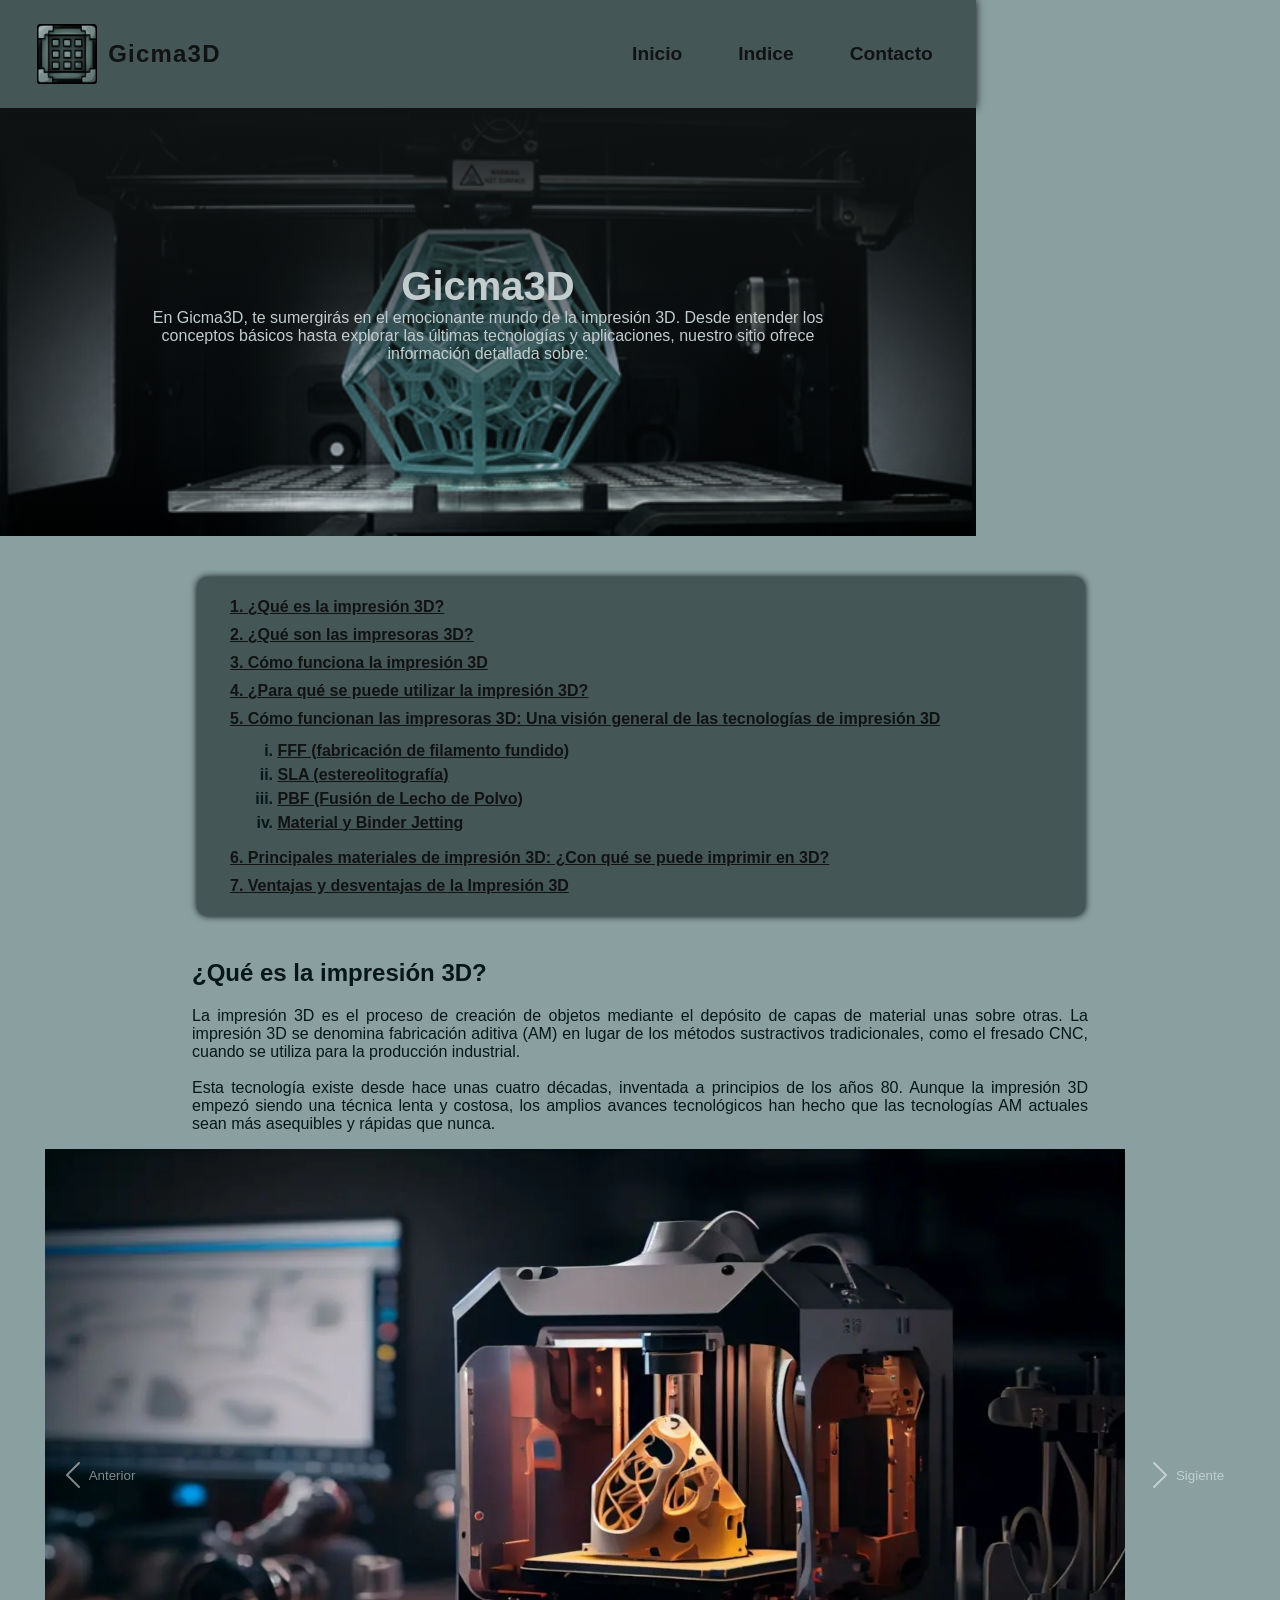
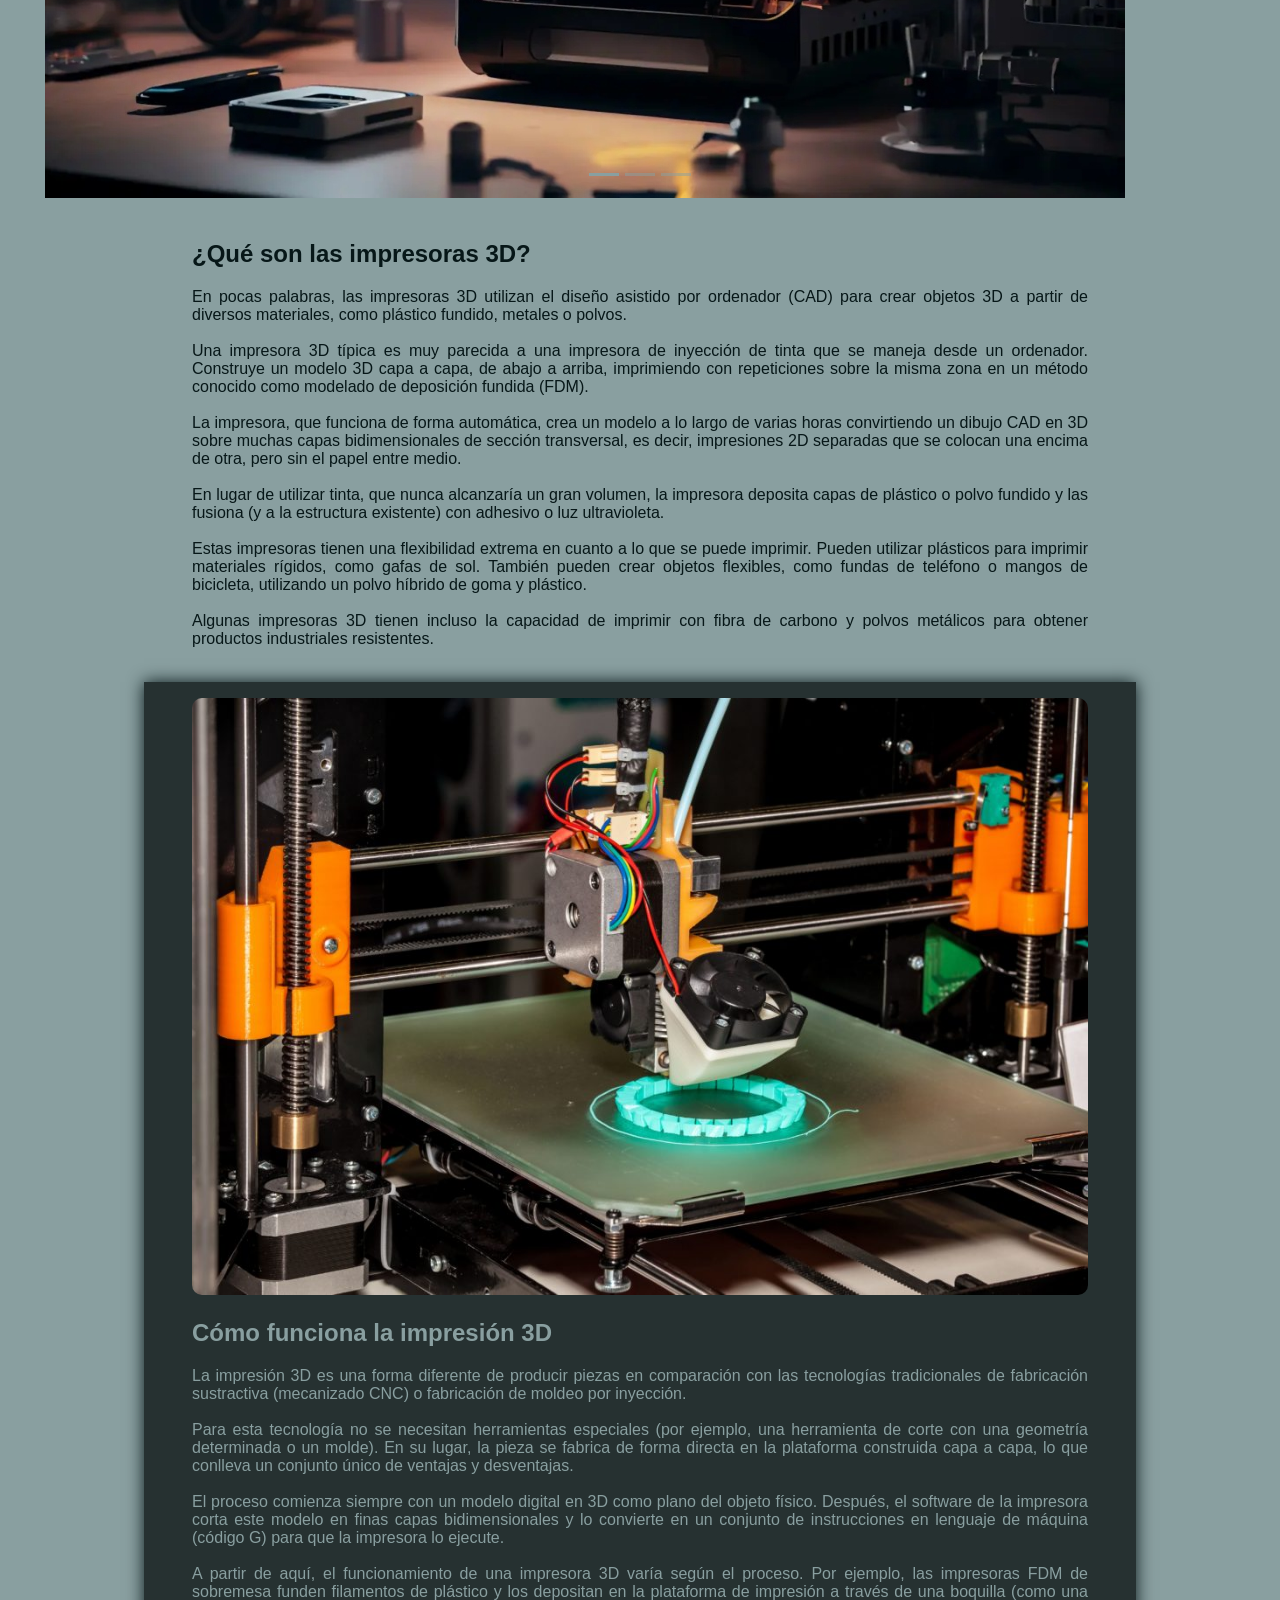
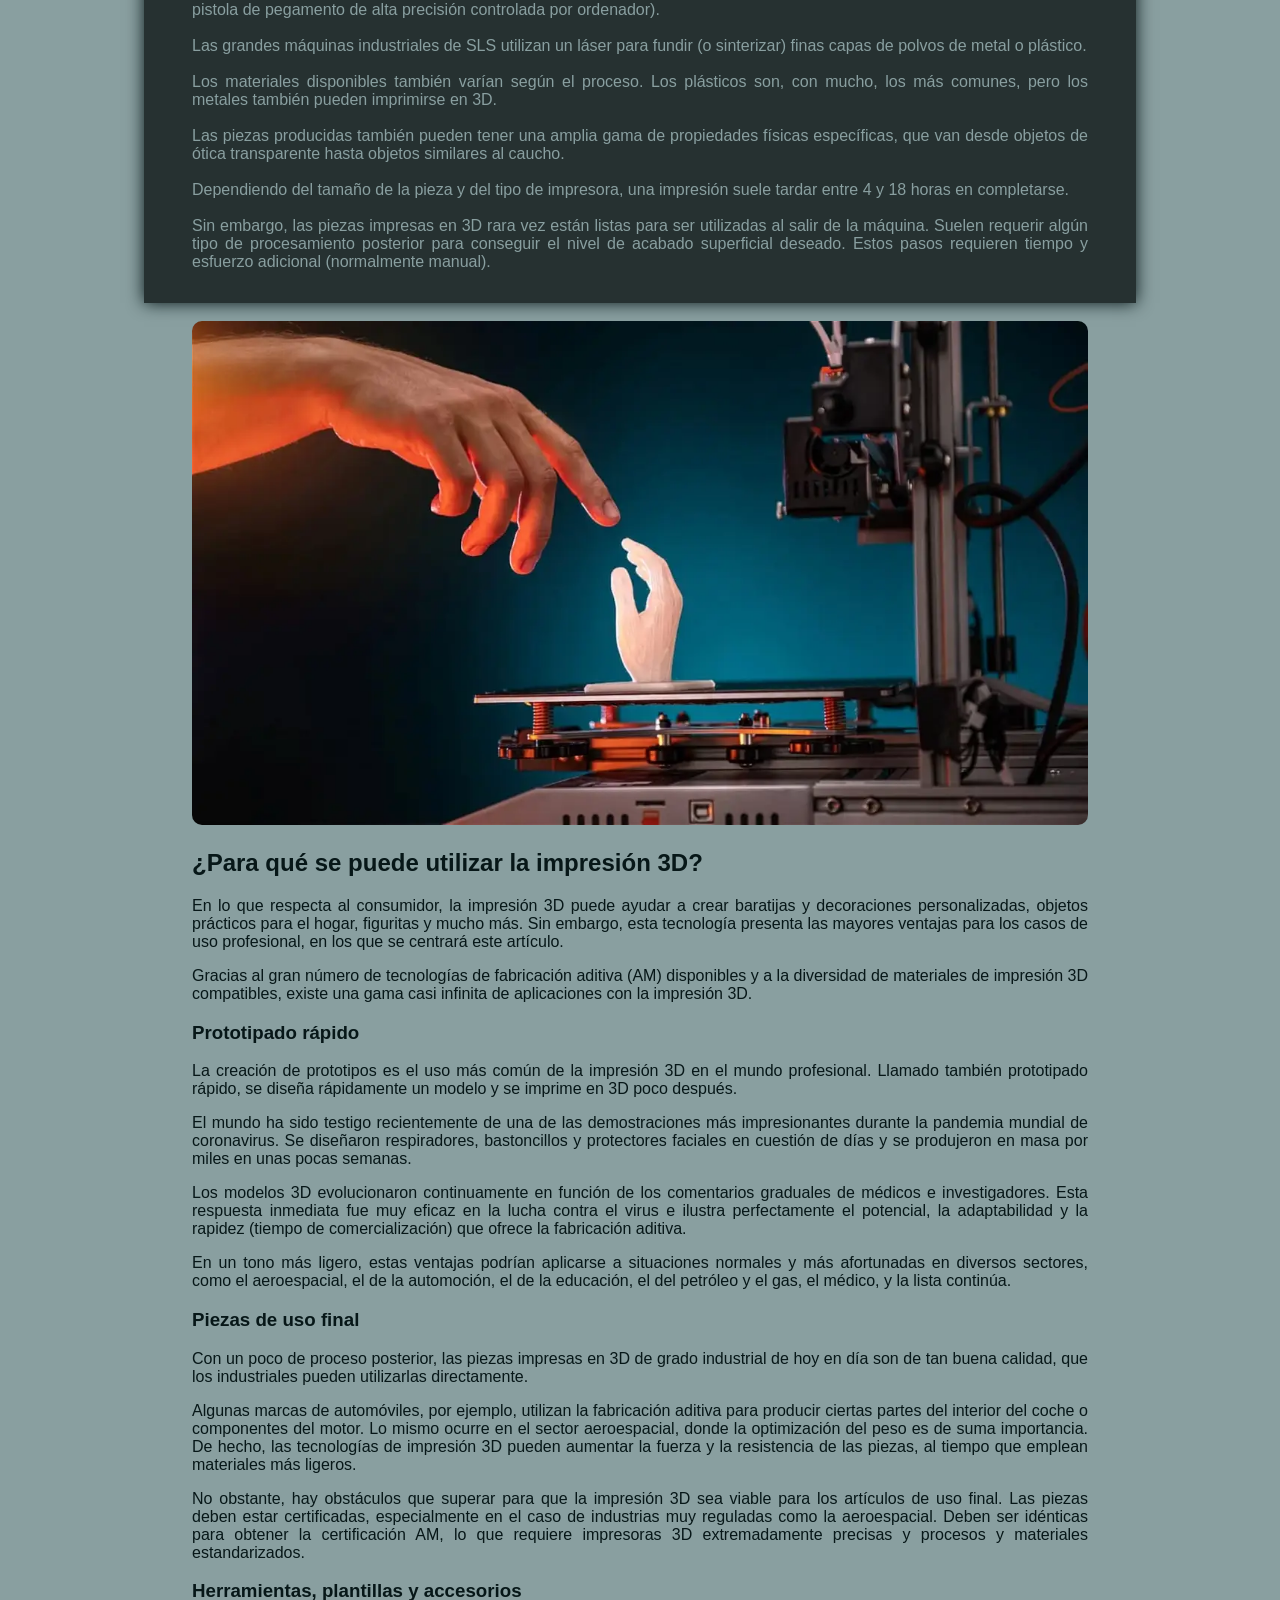
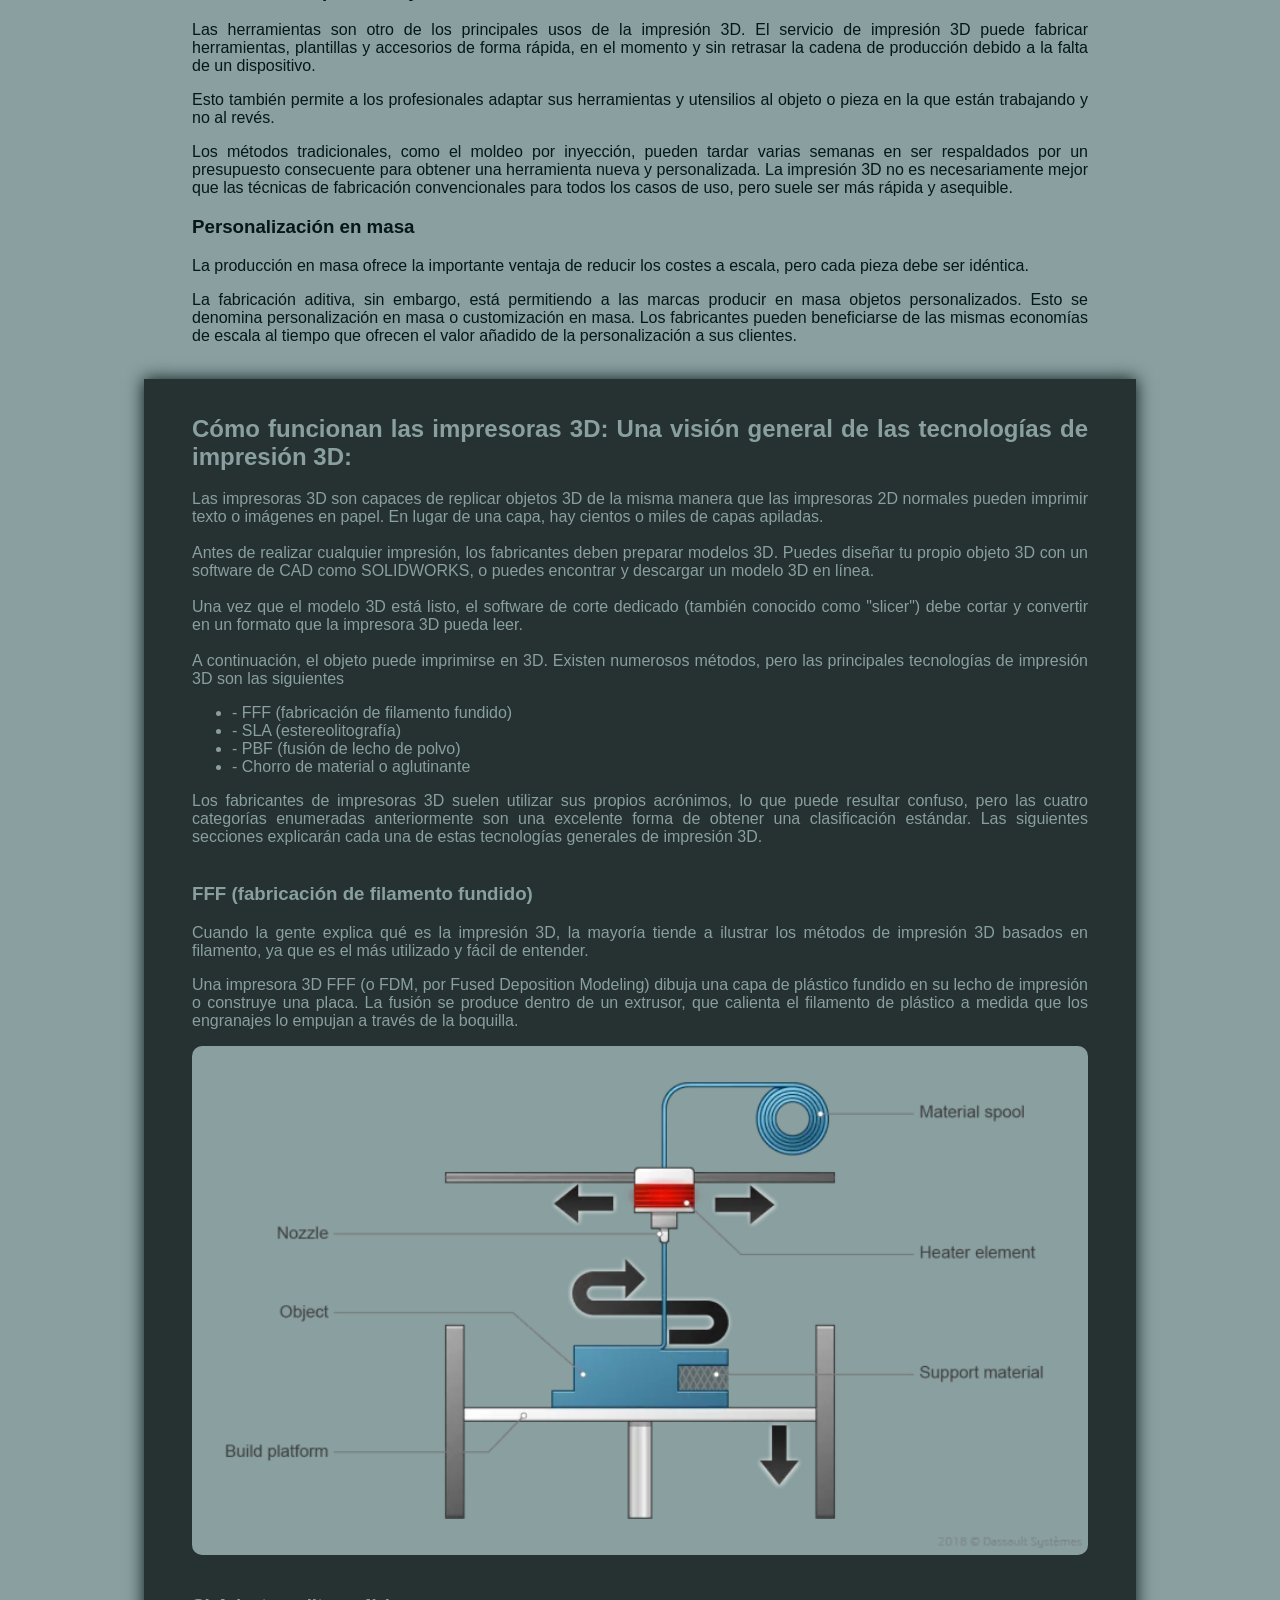
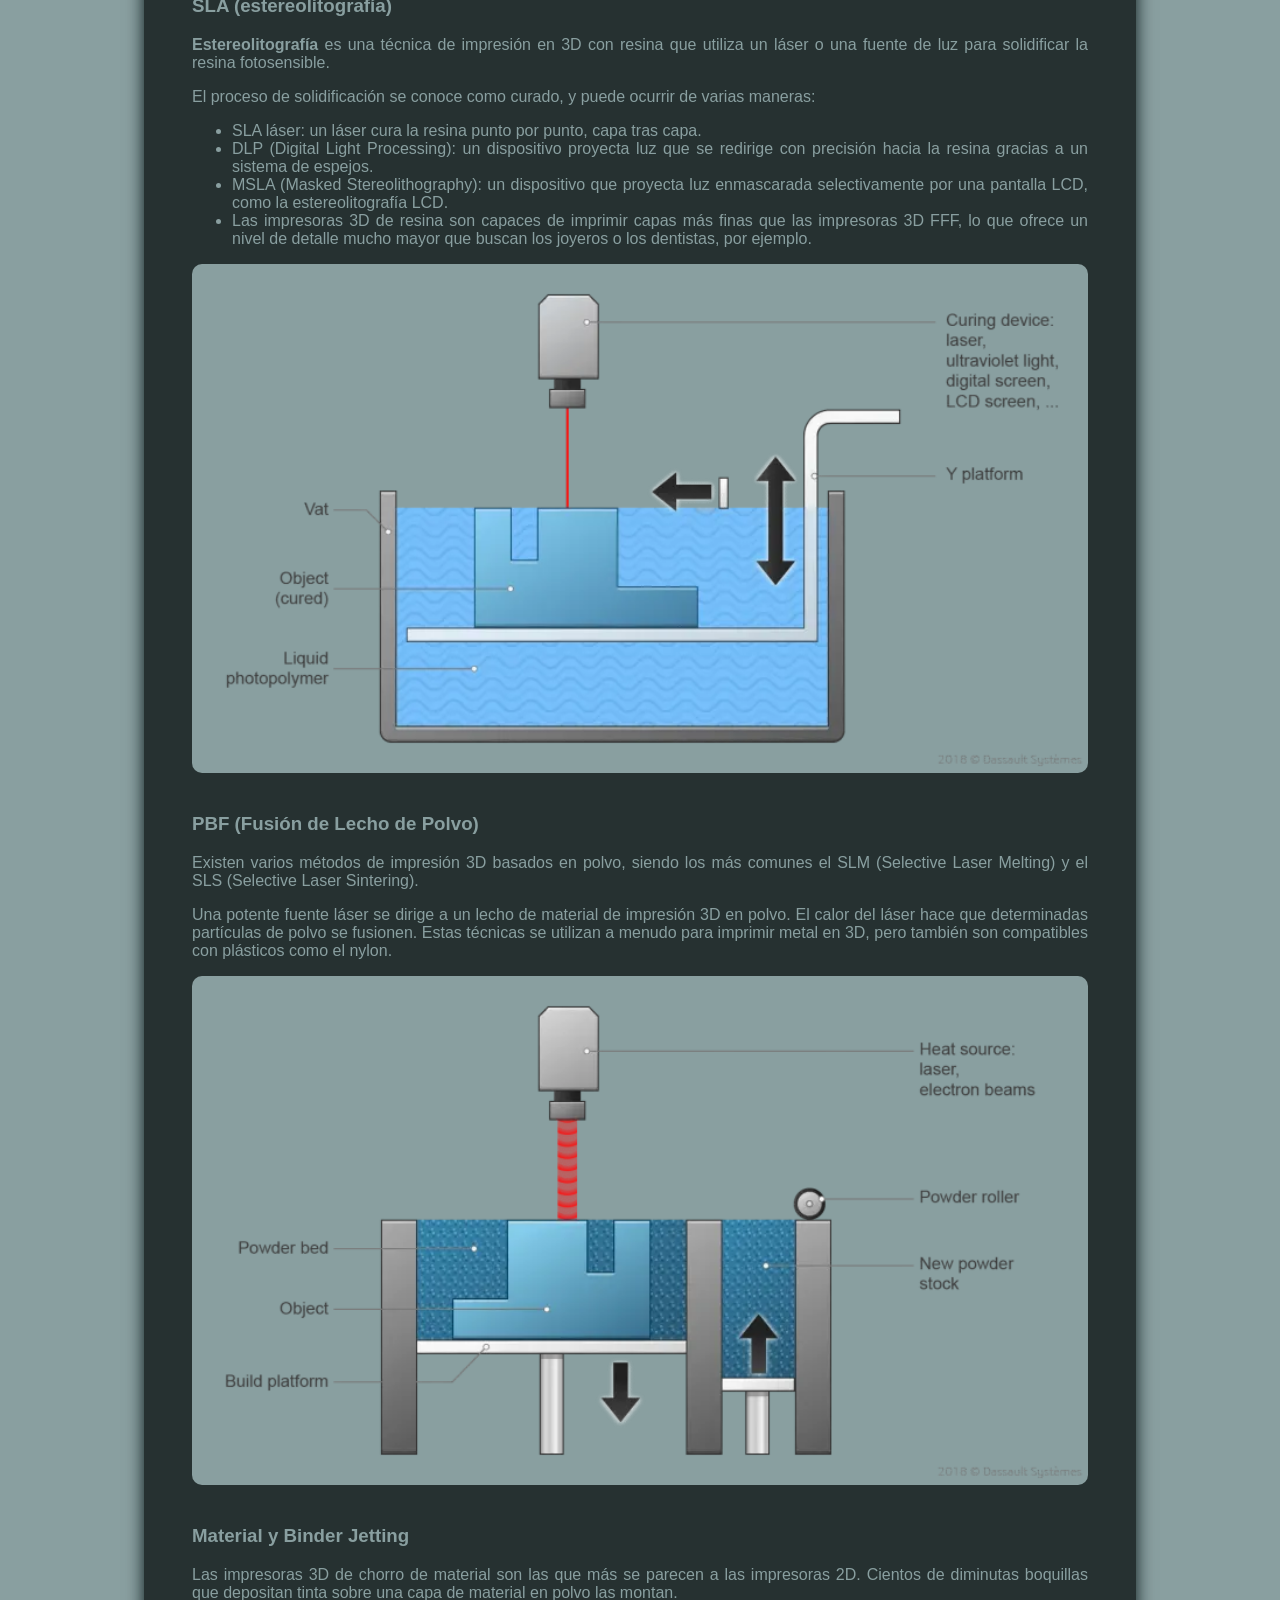
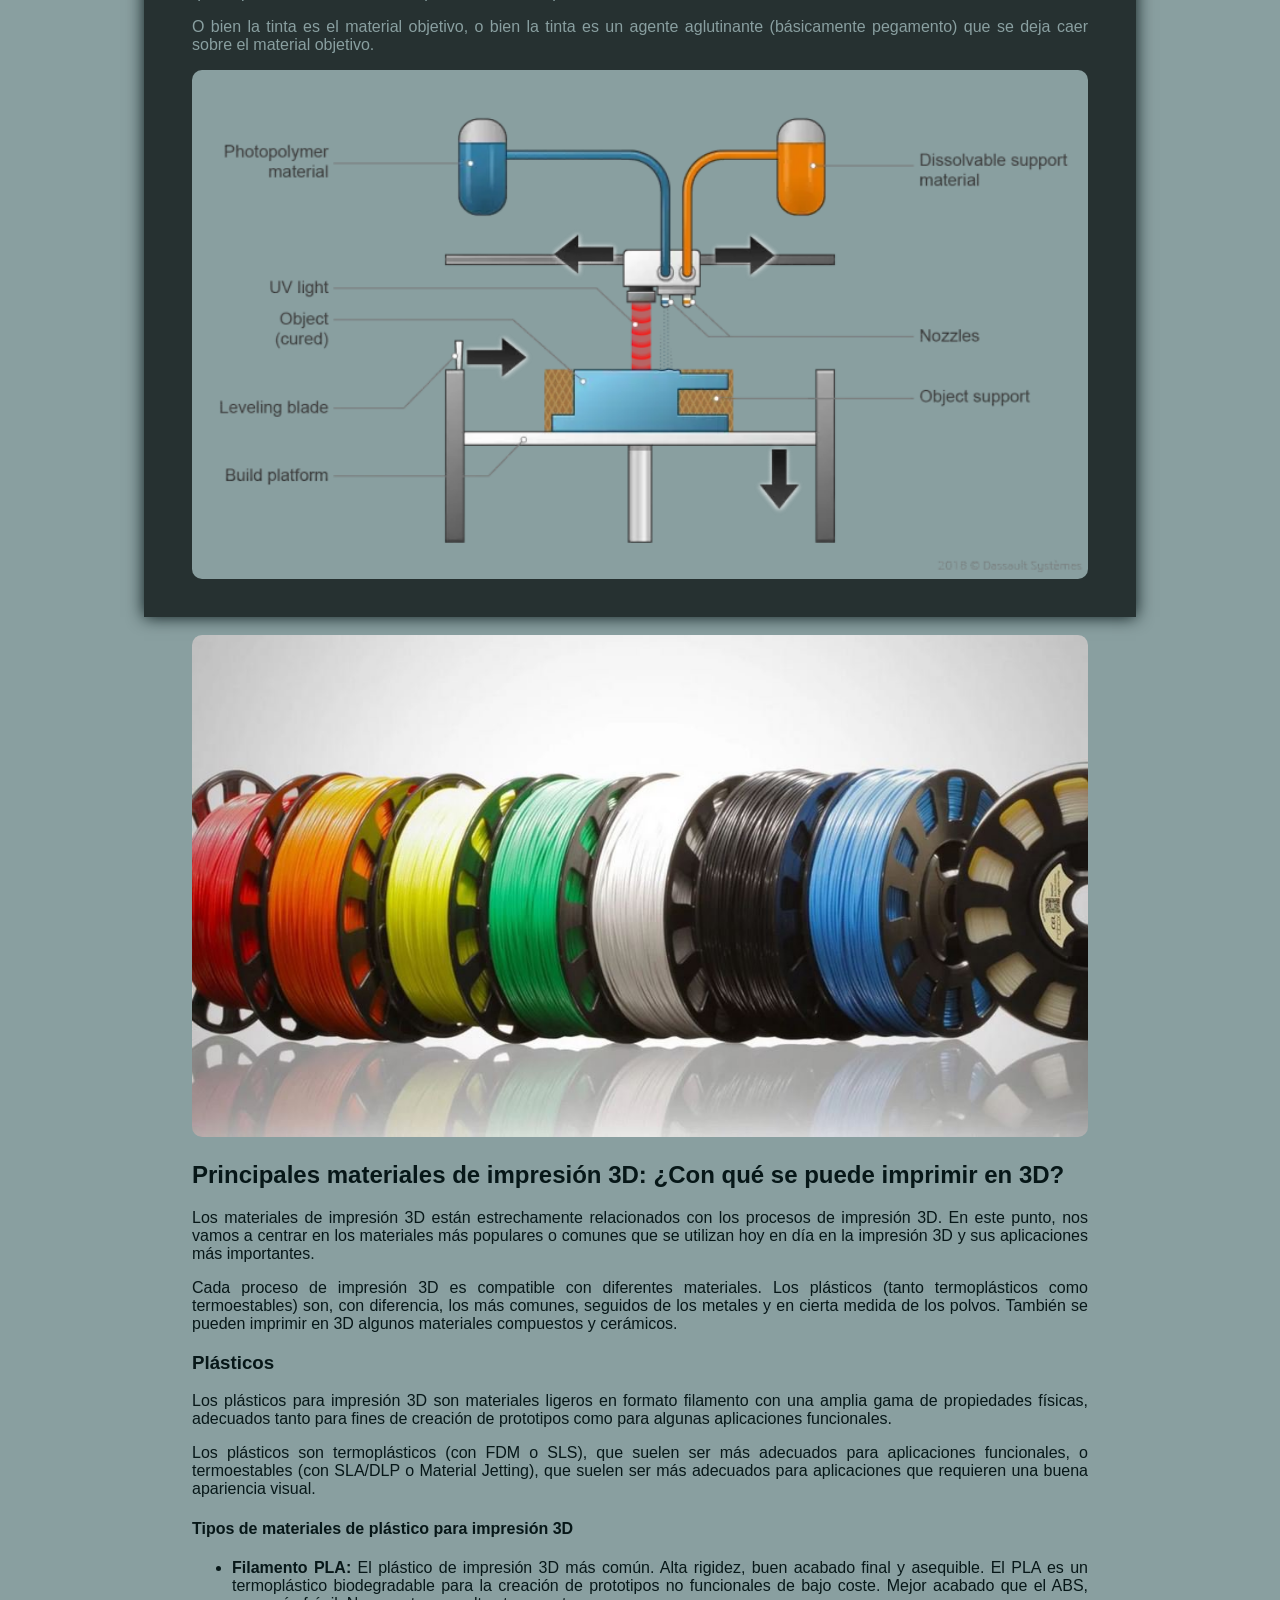
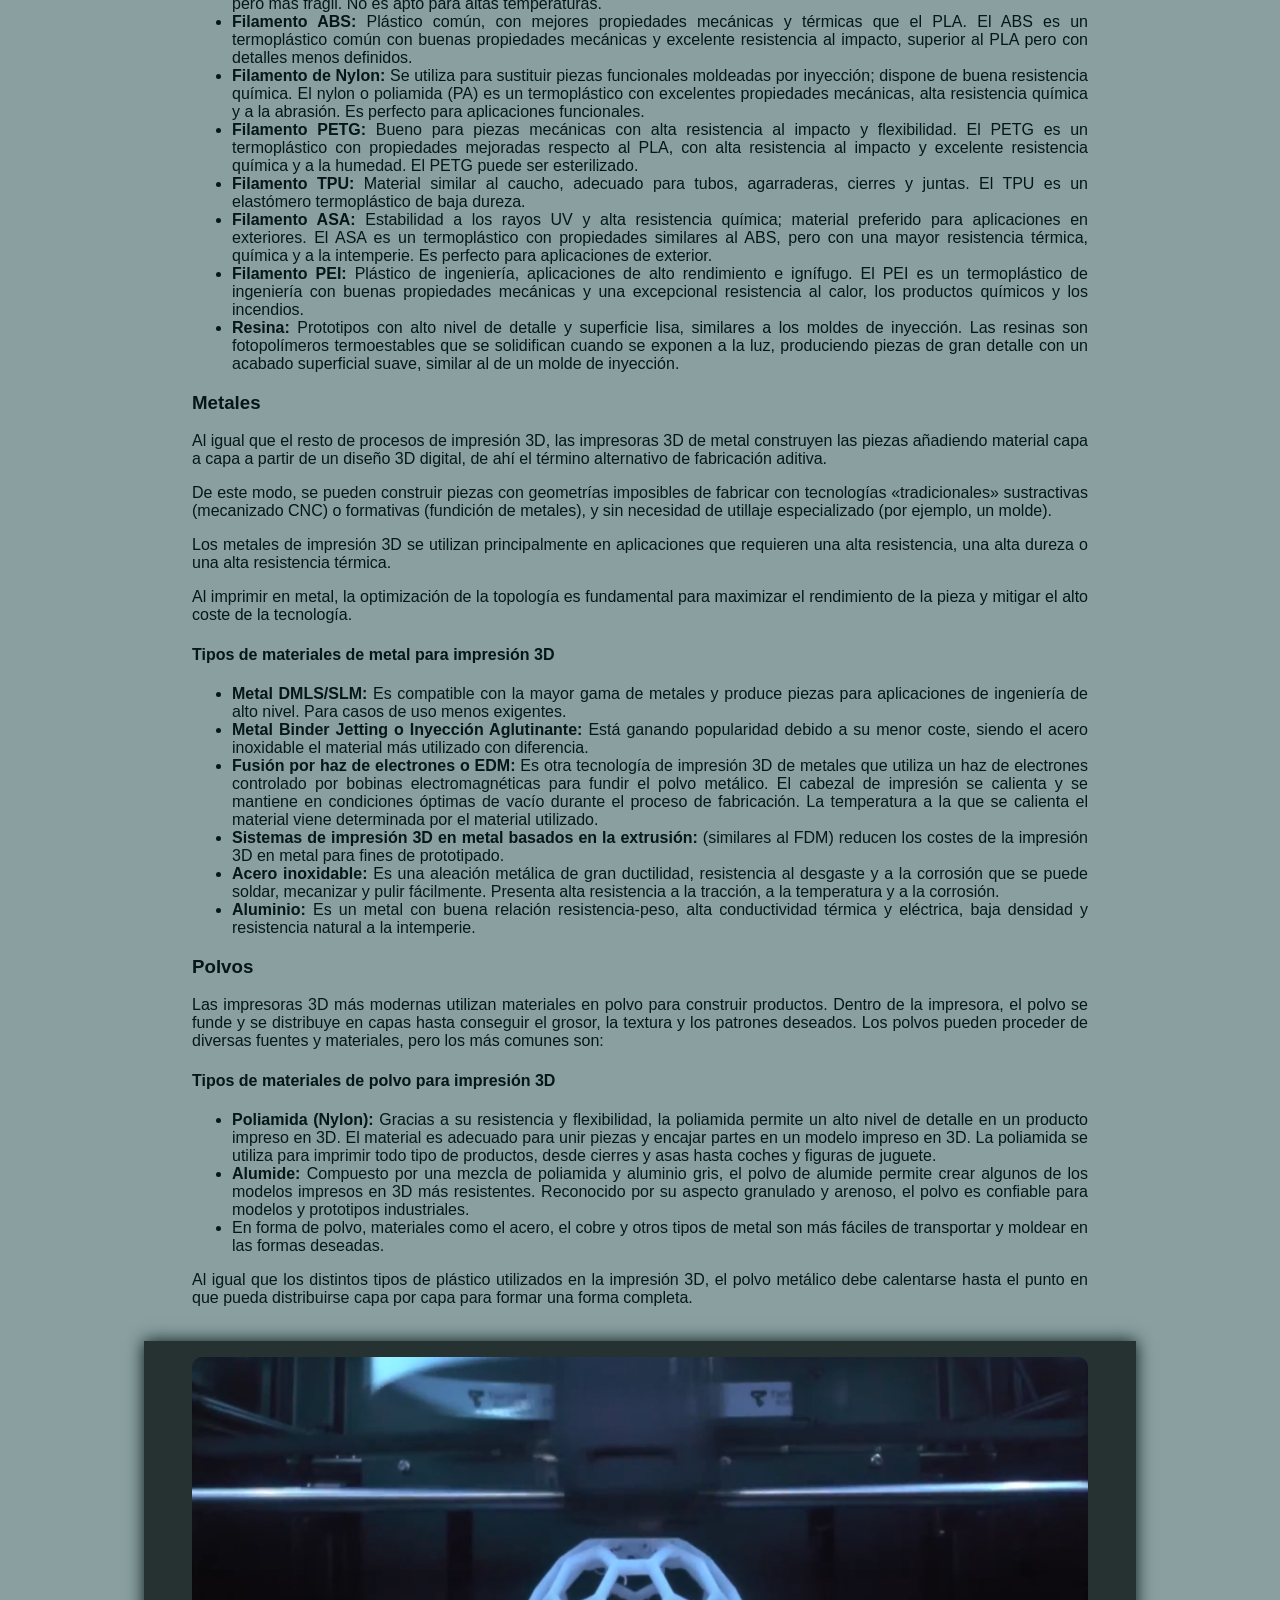
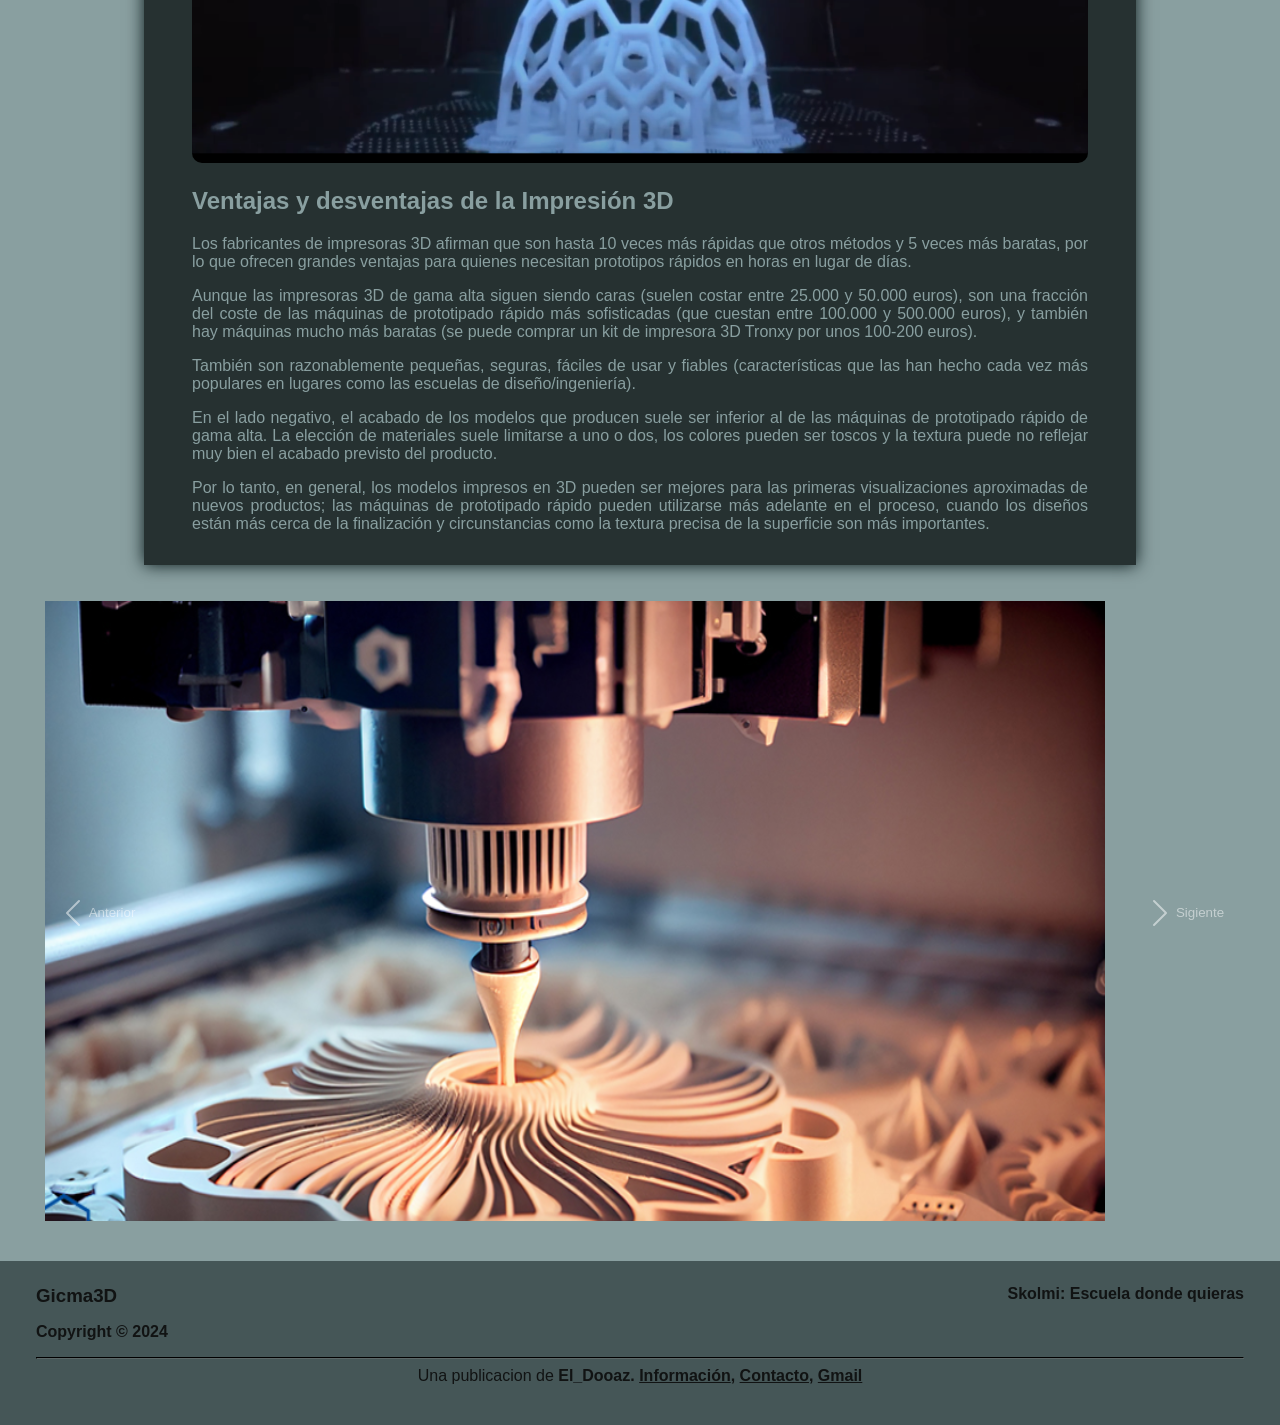
==== commit b5e2a91b: "Update index.html" ====
--- a/index.html
+++ b/index.html
@@ -30,7 +30,7 @@
 
                 <li><a href="#Indice">Indice</a></li>
 
-                <li><a target="_blank" href="https://miplataformaeducativa.skolmi.com/user/profile.php">Contacto</a></li>
+                <li><a target="_blank" href="https://miplataformaeducativa.skolmi.com">Contacto</a></li>
 
             </ul>
         </nav>
@@ -560,7 +560,7 @@
         <hr> 
 
         <section>
-            <p>Una publicacion de <strong>David Mauricio Osorio 10º. <a href="https://www.3ds.com/es/make/guide/process/3d-printing" target="_blank">Información</a>, <a target="_blank" href="https://miplataformaeducativa.skolmi.com/user/profile.php">Contacto</a>, <a href="mailto:davmao077@gmail.com">Gmail</a></strong></p>
+            <p>Una publicacion de <strong>El_Dooaz. <a href="https://www.3ds.com/es/make/guide/process/3d-printing" target="_blank">Información</a>, <a target="_blank" href="https://miplataformaeducativa.skolmi.com">Contacto</a>, <a href="mailto:davmao088@hotmail.com">Gmail</a></strong></p>
         </section>
 
     </footer>
@@ -578,4 +578,4 @@
      
 </body>
 
-</html>+</html>
